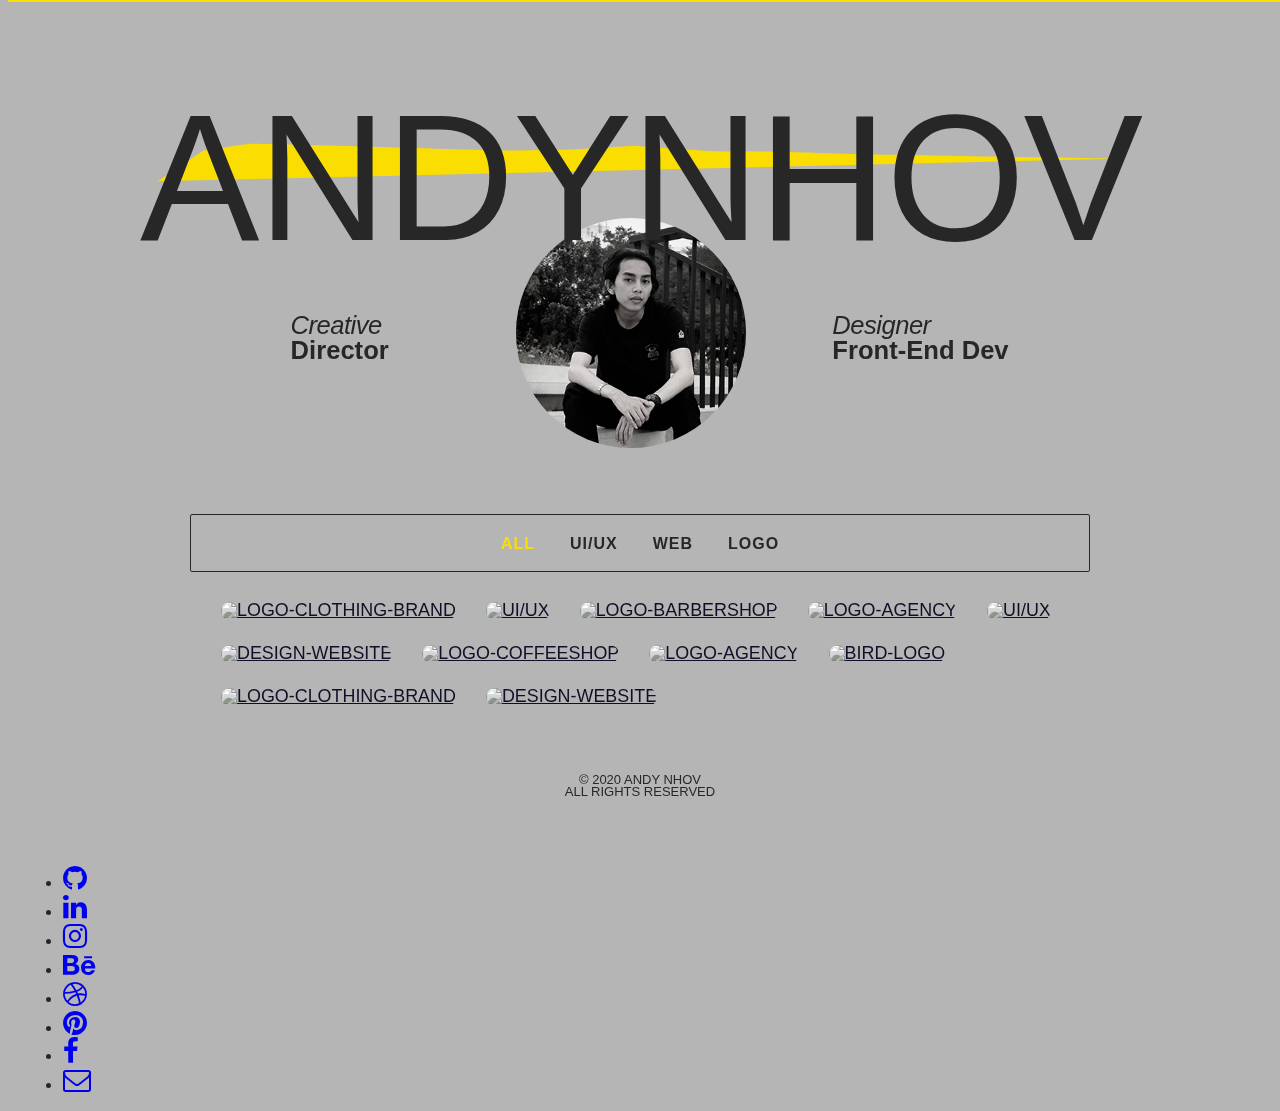
==== myportfolio.html @ e133dd64 "Update myportfolio.html" ====
<!-- /* Author : Andhi Puspianto */
<!- Copyright © 2020 Andhi Puspianto, http://andhip.github.io/links

Licensed under the Apache License, Version 2.0 (the "License");
you may not use this file except in compliance with the License.
You may obtain a copy of the License at

http://www.apache.org/licenses/LICENSE-2.0

Unless required by applicable law or agreed to in writing, software
distributed under the License is distributed on an "AS IS" BASIS,
WITHOUT WARRANTIES OR CONDITIONS OF ANY KIND, either express or implied.
See the License for the specific language governing permissions and
limitations under the License. -->
<!DOCTYPE html>
<html lang="en">

<head>
    <meta charset="UTF-8" />
    <meta name="viewport" content="width=device-width, initial-scale=1.0" />
    <meta http-equiv="X-UA-Compatible" content="ie=edge" />
    <meta name="keywords" content="Web Portfolio, Graphic Designer, Visual Identity, Web Designer, Brand Identity, Front-End Developer">
    <meta name="description" content=" Hi there, I'm Andy, a web developer and graphic designer based in Jakarta.">
    <meta name="designer" content="Andhi Puspianto. Email: andhi.puspianto10@gmail.com">
    <link rel="stylesheet" href="https://code.getmdl.io/1.3.0/material.blue-indigo.min.css">
    <link rel="stylesheet" href="https://maxcdn.bootstrapcdn.com/font-awesome/4.7.0/css/font-awesome.min.css">
    <link rel="stylesheet" href="path/to/font-awesome/css/font-awesome.min.css">
    <link href="https://fonts.googleapis.com/css2?family=Karla&display=swap" rel="stylesheet">
    <link rel="stylesheet" href="typer.css">
    <link rel="stylesheet" href="portfolio.css">
    <link rel="stylesheet" href="venobox.css">
    <script defer src="https://code.getmdl.io/1.3.0/material.min.js"></script>

    <title>Andy Nhov &map; Portfolio</title>
    <link rel="icon" href="assets/images/a_b5F_icon.ico">
    <script async src="https://www.googletagmanager.com/gtag/js?id=UA-177429414-1"></script>

    <script >
        window.onscroll = function() {myFunction()};

        function myFunction(){
            var winScroll = document.body.scrollTop || document.documentElement.scrollTop;
            var height = document.documentElement.scrollHeight - document.documentElement.clientHeight;
            var scrolled = (winScroll / height) * 100;
            document.getElementById("myBar").style.width = scrolled + "%";
        }
    </script>

</head>

<body>

    <div class="header">
        <div class="progress-container">
            <div class="progress-bar" id="myBar"></div>
        </div>
    </div>

    <div class="container">
        <header class="hero">
<!--             <div class="h-title">Temporary Website</div> -->
            <div class="h-head-w">
                <h1 class="h-head">andynhov</h1>
                <div class="h-tape w-embed">
                    <svg viewBox="0 0 422 28">
                       <g id="p-tape" transform="translate(-1.359 185.409)">

                           <path style="fill: #FADE01;" d="M5-164.2L24-177c0,0,17.5-2.8,20.3-3c2.7-0.2,104.7,2.8,109.7,2.8s17.9-0.5,19.9-0.3c2.1,0.3,32.1-1.7,32.1-1.7s34.2,2.9,42.6,2.4c8.4-0.4,52.3,1.2,52.3,1.2s75.3,1.3,82.2,1.4c6.9,0,29.8,0.7,31.4,0.4c1.5-0.,0-10.8,0c-4.5,0-65.5-1-70.5-1s-5,1-19,1s-82.1-0.7-86-0.4c-4,0.4-24.5,1.3-30.2,0.8c-5.8-0.4-7.8-1.4-13.8-1.4s-28.2,2.5-34.6,2.3s-46.3,0.3-59.4,0s-37.5-2.1-44.7-0.7C16-162.2,5-164.2,5-164.2z"></path>

                       </g>
                    </svg>
                </div>
            </div>
            <div class="h-wrap w-clearfix">
                <div class="h-box w-clearfix">
                    <h3 class="h-h3">Creative</h3>
                    <h4 class="h-h4">Director</h4>
                </div>

                <div class="h-image"></div>
                <!-- <div class="circle-shape h-image">
                    <a href="https://www.instagram.com/andynhov/" target="_blank" rel="noopener noreferrer">
                        <img src="assets/images/pp.jpg" alt="Pic" class="profile-pic" />
                    </a>
                </div> -->
                <div class="h-box w-clearfix">
                    <h3 class="h-h3">Designer</h3>
                    <h4 class="h-h4">Front-End Dev</h4>
                </div>
            </div>
            
        <!-- ====== Portfolio Section ====== -->
        <section id="portfolio" class="portfolio section-bg">
            <div class="container mt-5 mb-5">

                <div class="row">
                    <div class="col-lg-12 d-flex justify-content-center">
                        <ul id="portfolio-filters">
                            <li class="exx filter-active" data-filter="*" class="">All</li>
                            <li class="exx" data-filter=".filter-ui">UI/UX</li>
                            <li class="exx" data-filter=".filter-web">Web</li>
                            <li class="exx" data-filter=".filter-brand">Logo</li>
                        </ul>
                    </div>
                </div>

                <div class="gallery justify-content-center">
                    <div class="row portfolio-container">
                        <div class=" portfolio-item filter-brand">
                            <div class="portfolio-wrap">
                                <a href="https://www.behance.net/gallery/102761631/Suve-Clothing-Brand-Logo-Design" target="_blank">
                                    <img class="img-fluid" src="assets/images/portfolio/Suve.png"
                                        alt="logo-clothing-brand">
                                </a>
                            </div>
                        </div>

                        <div class="portfolio-item filter-ui">
                            <div class="portfolio-wrap">
                                <a href="https://www.figma.com/proto/tr7xKi8kS8IjfIXrpiZB4t/REDPOW.APPS?node-id=45%3A4&scaling=min-zoom" target="_blank">
                                    <img class="img-fluid" src="assets/images/portfolio/Redpowweb.jpg" alt="ui/ux">
                                </a>
                            </div>
                        </div>

                        <div class=" portfolio-item filter-brand">
                            <div class="portfolio-wrap">
                                <a
                                    href="https://www.behance.net/gallery/94827205/Solo-Coffee-Cuts-Barbershop-Logo-Design" target="_blank">
                                    <img class=" img-fluid" src="assets/images/portfolio/Solocoffee.png"
                                        alt="logo-barbershop">
                                </a>
                            </div>
                        </div>

                        <div class=" portfolio-item filter-brand">
                            <div class="portfolio-wrap">
                                <a href="https://www.instagram.com/p/CB8J-pupmuv/" target="_blank">
                                    <img class=" img-fluid" src="assets/images/portfolio/Provius.jpg" alt="logo-agency">
                                </a>
                            </div>
                        </div>

                        <div class=" portfolio-item filter-ui">
                            <div class="portfolio-wrap">
                                <a href="https://dribbble.com/shots/15118208-Works-UI-for-Personal-Page-Portfolios" target="_blank">
                                    <img class=" img-fluid" src="assets/images/portfolio/portfol.jpg" alt="ui/ux">
                                </a>
                            </div>
                        </div>

                        <div class=" portfolio-item filter-web">
                            <div class="portfolio-wrap">
                                <a href="https://mim01ciputat.sch.id" target="_blank">
                                    <img class="img-fluid" src="assets/images/portfolio/MIM01.jpg" alt="design-website">
                                </a>
                            </div>
                        </div>

                        <div class=" portfolio-item filter-brand">
                            <div class="portfolio-wrap">
                                <a href="https://www.instagram.com/p/CGAI5Q2gNrx/" target="_blank">
                                    <img class="img-fluid" src="assets/images/portfolio/brecoff.jpg"
                                        alt="logo-coffeeshop">
                                </a>
                            </div>
                        </div>

                        <div class=" portfolio-item filter-brand">
                            <div class="portfolio-wrap">
                                <a href="https://www.instagram.com/p/CDWXq5_gDly/" target="_blank">
                                    <img class="img-fluid" src="assets/images/portfolio/Redpow.jpg" alt="logo-agency">
                                </a>
                            </div>
                        </div>

                        <div class=" portfolio-item filter-brand">
                            <div class="portfolio-wrap">
                                <a href="#">
                                    <img class="img-fluid" src="assets/images/portfolio/bird-logo.jpg" alt="bird-logo">
                                </a>
                            </div>
                        </div>

                        <div class=" portfolio-item filter-brand">
                            <div class="portfolio-wrap">
                                <a href="https://www.behance.net/gallery/102761631/Suve-Clothing-Brand-Logo-Design" target="_blank">
                                    <img class="img-fluid" src="assets/images/portfolio/mobile-suve.jpg"
                                        alt="logo-clothing-brand">
                                </a>
                            </div>
                        </div>

                        <div class=" portfolio-item filter-web">
                            <div class="portfolio-wrap">
                                <a href="https://academy-scj.000webhostapp.com/" target="_blank">
                                    <img class="img-fluid" src="assets/images/portfolio/scj.jpg" alt="design-website">
                                </a>
                            </div>
                        </div>


                    </div>
                </div>
        </section> <!-- End Portfolio Section -->


        <div contextmenu="return: false;">
            <div class="cr" contextmenu="return: false;">
                <div class="i-copy">© 2020 Andy Nhov <br>
                    All rights reserved</div>
            </div>
        </div>
    </div>

    </div>



    <footer id="connect" class="mdl-mini-footer">
        <ul id="footer-links" class="mdl-mini-footer__link-list">
            <li>
                <a href="#" title="Github">
                    <i class="fa fa-github fa-2x" aria-hidden="true"></i>
                </a>
            </li>
            <li>
                <a href="https://www.linkedin.com/in/andhi-puspianto-6a85b61a3/" title="LinkedIn">
                    <i class="fa fa-linkedin fa-2x" aria-hidden="true"></i>
                </a>
            </li>
            <li>
                <a href="https://www.instagram.com/andynhov/" title="instagram">
                    <i class="fa fa-instagram fa-2x" aria-hidden="true"></i>
                </a>
            </li>
            <li>
                <a href="https://www.behance.net/andhipuspianto" title="Behance">
                    <i class="fa fa-behance fa-2x" aria-hidden="true"></i>
                </a>
            </li>
            <li>
                <a href="https://dribbble.com/andynhov" title="Dribbble">
                    <i class="fa fa-dribbble fa-2x" aria-hidden="true"></i>
                </a>
            </li>
            <li>
                <a href="https://id.pinterest.com/doydvsn10/_saved/" title="Pinterest">
                    <i class="fa fa-pinterest fa-2x" aria-hidden="true"></i>
                </a>
            </li>
            <li>
                <a href="https://web.facebook.com/andhi.puspianto" title="Facebook">
                    <i class="fa fa-facebook fa-2x" aria-hidden="true"></i>
                </a>
            </li>
            <li>
                <a href="mailto:andhi.puspianto10@gmail.com" title="Message">
                    <i class="fa fa-envelope-o fa-2x" aria-hidden="true"></i>
                </a>
            </li>
        </ul>
    </footer>
    <script defer src="https://code.jquery.com/jquery-2.1.3.min.js"></script>
    <script defer src="isotope.pkgd.min.js"></script>
    <script defer src="venobox.min.js"></script>
    <script defer src="script.js"></script>
    <script defer src="isotop.js"></script>

</body>

</html>
---- typer.css ----
.word{
    display: absolute;
    top: 0px;
    left: 0px;
    min-height: 1em;
 
 }
 
 .word .cursor{
   display:inline-block;
   min-width:1px;
   background:#FFF;
   margin-left:-0.5em;
   margin-top:-0.1em;
   height:1.3em;
   vertical-align: middle;
   animation: blinkCursor 1s infinite;
 }
 
 @keyframes blinkCursor{
    0% { opacity:1; }
    80%{ opacity:1; }
    80.1%{ opacity:0; }
    100%{ opacity:0; }
 }
---- portfolio.css ----
@font-face {
  font-family: "Ampersand";
  src: url("https://uploads-ssl.webflow.com/5e7d06bdcdf51b1cff1dbaf7/5e7d23cfa8e8877eb2126d63_Ampersand.woff2")
      format("woff2"),
    url("https://uploads-ssl.webflow.com/5e7d06bdcdf51b1cff1dbaf7/5e7d23cff5c4e84b2ecc86b7_Ampersand.woff")
      format("woff");
  font-weight: 400;
  font-style: normal;
}
@font-face {
  font-family: "NF Chimaera Sans";
  src: url("https://uploads-ssl.webflow.com/5e7d06bdcdf51b1cff1dbaf7/5e7d23d866bf48033514d9b8_NFChimaeraSans-Regular.woff2")
      format("woff2"),
    url("https://uploads-ssl.webflow.com/5e7d06bdcdf51b1cff1dbaf7/5e7d23d8f182b57b526b30b2_NFChimaeraSans-Regular.woff")
      format("woff");
  font-weight: 400;
  font-style: normal;
}
@font-face {
  font-family: "Saol Display";
  src: url("https://uploads-ssl.webflow.com/5e7d06bdcdf51b1cff1dbaf7/5e7d23df66bf4812a614d9c7_SaolDisplay-Regular.woff2")
      format("woff2"),
    url("https://uploads-ssl.webflow.com/5e7d06bdcdf51b1cff1dbaf7/5e7d23df66bf48d84d14d9c6_SaolDisplay-Regular.woff")
      format("woff");
  font-weight: 400;
  font-style: normal;
}
@font-face {
  font-family: "Saol Display";
  src: url("https://uploads-ssl.webflow.com/5e7d06bdcdf51b1cff1dbaf7/5e7d23e766bf48468814d9d4_SaolDisplay-ThinItalic.woff2")
      format("woff2"),
    url("https://uploads-ssl.webflow.com/5e7d06bdcdf51b1cff1dbaf7/5e7d23e71276728eb882b749_SaolDisplay-ThinItalic.woff")
      format("woff");
  font-weight: 100;
  font-style: italic;
}

:root {
  --dope-color: #000000;
  --grey-color: #e9eaeb;
  --highlight-color: #ffffff;
  --main-color: #272727;
}
*,
*::after,
*::before {
  box-sizing: border-box;
}

body {
  background-color: #b5b5b5;
  color: var(--main-color);
  font-family: "NF Chimaera Sans", sans-serif;
  font-size: 1.4vw;
  line-height: 1.4vw;
  font-family: "Karla", sans-serif;
  -webkit-tap-highlight-color: transparent;
  -webkit-font-smoothing: subpixel-antialiased;
  -webkit-font-smoothing: antialiased;
  -moz-osx-font-smoothing: grayscale;
  -webkit-overflow-scrolling: touch;
  overscroll-behavior: none;
  overflow-y: none;
  overflow-x: hidden;
}
/*Background Noise Effect */

body:before {
  animation: grain 6s steps(10) infinite;
  background-image: url("https://uploads-ssl.webflow.com/5ac3ff4f55be97394f6d2f9c/5b05cfdf12b5db82badf99f8_grain-texture.png");
  background-size: 180px 180px;
  background-repeat: repeat;
  content: "";
  height: 300%;
  left: -50%;
  opacity: 0.2;
  position: fixed;
  top: -100%;
  width: 300%;
}
@keyframes grain {
  0%,
  100% {
    transform: translate(0, 0);
  }

  10% {
    transform: translate(-5%, -10%);
  }

  20% {
    transform: translate(-15%, 5%);
  }

  30% {
    transform: translate(7%, -25%);
  }

  40% {
    transform: translate(-5%, 25%);
  }

  50% {
    transform: translate(-15%, 10%);
  }

  60% {
    transform: translate(15%, 0);
  }

  70% {
    transform: translate(0, 15%);
  }

  80% {
    transform: translate(3%, 35%);
  }

  90% {
    transform: translate(-10%, 10%);
  }
}

/* ----------------------------------------------------------------------------- 
# Header
 ----------------------------------------------------------------------------- */
.header {
  position: fixed;
  top: 0;
  z-index: 2;
  width: 100%;
}

.progress-container {
  width: 100%;
  height: 2.3px;
}

.progress-bar {
  height: 2.3px;
  background-color: #fade01;
}

/* ----------------------------------------------------------------------------- 
# Hero
 ----------------------------------------------------------------------------- */
.hero {
  padding-top: calc(8, 15vh + 0.1vw);
  width: 100%;
  height: auto;
  padding-bottom: 1vw;
}

@media (max-aspect-ratio: 46/27) {
  .hero {
    padding-top: 1.5rem;
  }
}

@media (min-aspect-ratio: 46/27) {
  .hero {
    padding-top: 3rem;
  }
}

body,
h1 {
  text-transform: uppercase;
}

h1 {
  font-weight: 400;
  font-size: 14vw;
  line-height: 11vw;
  letter-spacing: -0.01em;
  margin-top: 0;
  margin-bottom: 0;
  font-family: "Saol Display", sans-serif;
}

h2 {
  margin-top: 0;
  margin-bottom: 0;
  font-family: "Saol Display", sans-serif;
  font-weight: 400;
}
h3 {
  font-style: italic;
  font-weight: 400;
  letter-spacing: -0.02em;
  text-transform: none;
  margin-top: 0;
  margin-bottom: 0;
  font-family: "Saol Display", sans-serif;
  line-height: 2vw;
  font-style: 2vw;
}
h3,
h4 {
  margin-top: 0;
  margin-bottom: 0;
  font-family: "Saol Display", sans-serif;
  font-size: 2vw;
  line-height: 2vw;
}
.h-h4 {
  clear: both;
  text-transform: none;
  display: inline-block;
}
.h-h3,
.h-h4 {
  display: block;
}
.h-h3,
.h-h4 .h-image h2 {
  float: left;
}
.h-head {
  z-index: 2;
  margin-top: 1vw;
  padding-top: 4vw;
  position: relative;
}
.h-title {
  font-size: 16px;
  text-align: center;
  font-family: "Saol Display", sans-serif;
  text-transform: none;
}
.h-head-w {
  position: relative;
}

.h-wrap {
  position: relative;
  bottom: 3vw;
  display: -webkit-box;
  display: -webkit-flex;
  display: -ms-flexbox;
  display: flex;
  -webkit-box-pack: center;
  -webkit-justify-content: center;
  -ms-flex-pack: center;
  justify-content: center;
}
.h-box {
  margin-right: 7vw;
  margin-left: 8.5vw;
  padding-top: 8vw;
}

/* SVG Line Path */
.h-tape {
  position: absolute;
  left: 0.7vw;
  bottom: 3.7vw;
  width: 100%;
}
svg:not(root) {
  overflow: hidden;
}
.w-emved::after,
.w-emved::before {
  display: table;
}

.h-image {
  width: 18vw;
  height: 18vw;
  background-image: url(assets/images/pp.jpg);
  border-radius: 100%;
  background-position: 50% 50%;
  background-size: cover;
  background-repeat: no-repeat;
  -webkit-filter: grayscale(88%);
  filter: grayscale(88%);
  float: left;
  justify-content: center;
  align-items: center;
  margin: 7.4px;
  left: 3%;
  position: relative;
}

/* ----------------------------------------------------------------------------- 
# Container
 ----------------------------------------------------------------------------- */
.container {
  width: 90%;
  max-width: 1000px;
  margin: 20px auto;
  display: flex;
  flex-direction: column;
  text-align: center;
  display: block;
  position: relative;
  top: 0px;
  left: 0px;
  z-index: 1;
}

.circle-shape {
  width: 200px;
  height: 200px;
  position: relative;
  overflow: hidden;
  border-radius: 50%;
  border: 2px solid rgb(151, 151, 151);
  margin: 0 auto;
}

.profile-pic {
  display: inline;
  margin: 0 auto;
  height: 100%;
  width: auto;
}

.link-list a {
  color: var(--main-color);
  text-decoration: none;
  font-weight: 600;
  font-size: 17px;
}

.i-copy {
  color: var(--main-color);
  font-family: "NF Chimaera Sans", sans-serif;
  font-size: 13px;
  line-height: 1vw;
  margin-bottom: 1.5rem;
  margin-top: 3.3rem;
}

/* ----------------------------------------------------------------------------- 
# Footer
 ----------------------------------------------------------------------------- */

footer#connect {
  background-color: transparent;
  color: var(--main-color);
  position: relative;
  padding: 0.5rem;
  margin-left: 7px;
  bottom: 0;
  width: 100%;
  z-index: 1;
  justify-content: center;
}

footer#connect a {
  font-size: 14px;
}
footer#connect a:hover {
  font-size: 14px;
  color: #fade01;
  transition: all 0.25s;
}
#footer-links {
  margin: auto;
}

/* ----------------------------------------------------------------------------- 
# Portfolio
 ----------------------------------------------------------------------------- */

.gallery {
  flex-wrap: wrap;
  margin: 1rem 1rem;
}
.portfolio {
  align-items: center;
  justify-content: center;
  color: var(--main-color);
  font-family: "NF Chimaera Sans", sans-serif;
}
.portfolio img {
  border-radius: 12px;
  -webkit-filter: grayscale(90%);
  filter: grayscale(90%);
}
.portfolio img:hover {
  transition: all 0.85s;
  border-radius: 12px;
  -webkit-filter: none;
  filter: none;
}

.portfolio-item {
  overflow: hidden;
  padding: 10px 15px 8px 15px;
  margin-bottom: 7px;
  flex: 1 0 24rem;
  transform: translateZ(0);
}

.portfolio .img-fluid {
  display: block;
  width: 100%;
  height: 100%;
  object-fit: cover;
  transition: transform 400ms ease-out;
}
.portfolio .img-fluid:hover {
  transform: scale(0.94);
  /* before 1.10 */
}

.portfolio #portfolio-filters {
  border: 1px solid var(--main-color);
  box-sizing: border-box;
  margin: 20px auto;
  color: var(--main-color);
  padding: 11px;
  text-align: center;
  transition: all 0.25s;
  border-radius: 2px;
}
.portfolio p {
  font-size: 18px;
  line-height: 1.8rem;
}

.portfolio #portfolio-filters li {
  cursor: pointer;
  display: inline-block;
  padding: 10px 15px 8px 15px;
  font-size: 16px;
  font-weight: 600;
  line-height: 1;
  text-transform: uppercase;
  letter-spacing: 1px;
  color: var(--main-color);
  font-family: "NF Chimaera Sans", sans-serif;
  transition: all 0.3s ease-in-out;
}

.portfolio #portfolio-filters li:hover,
.portfolio #portfolio-filters li.filter-active {
  color: #fade01;
}

.portfolio #portfolio-filters li:last-child {
  margin-right: 0;
}

@media (max-width: 768px) {
  h1 {
    font-size: 15vw;
    line-height: 11vw;
    letter-spacing: -0.01em;
  }

  h1,
  h2 {
    margin-top: 0;
    margin-bottom: 0;
    font-family: "Saol Display", sans-serif;
    font-weight: 400;
  }
  h3 {
    font-style: italic;
    font-weight: 400;
    letter-spacing: -0.02em;
    text-transform: none;
    margin-top: 0;
    margin-bottom: 0;
    font-family: "Saol Display", sans-serif;
    line-height: 2vw;
    font-style: 2vw;
  }
  h3,
  h4 {
    margin-top: 0;
    margin-bottom: 0;
    font-family: "Saol Display", sans-serif;
    font-size: 4vw;
    line-height: 3.5vw;
  }

  .h-box {
    margin-right: 7vw;
    margin-left: 5vw;
    padding-top: 9vw;
  }

  .h-title {
    font-size: 10px;
  }
  .h-image {
    width: 25vw;
    height: 25vw;
    background-image: url(assets/images/pp.jpg);
    border-radius: 100%;
    background-position: 50% 50%;
    background-size: cover;
    background-repeat: no-repeat;
    -webkit-filter: grayscale(85%);
    filter: grayscale(85%);
    float: left;
    justify-content: center;
    align-items: center;
    margin: 3px;
    left: 3%;
    position: relative;
  }

  /* SVG Line Path */
  /* 	 .h-tape {
		position: absolute;
		left: 5.3vw;
		bottom: 3vw;
		width: 90%;
	} */
  .h-tape {
    position: absolute;
    left: 7vw;
    bottom: 4vw;
    width: 86%;
  }
  svg:not(root) {
    overflow: hidden;
  }
  .w-emved::after,
  .w-emved::before {
    display: table;
  }

  .portfolio img {
    border-radius: 6px;
    -webkit-filter: grayscale(90%);
    filter: grayscale(90%);
  }

  .portfolio #portfolio-filters li {
    cursor: pointer;
    display: inline-block;
    padding: 10px 15px 8px 15px;
    font-size: 13.3px;
    font-weight: 600;
    line-height: 1;
    text-transform: uppercase;
    letter-spacing: none;
    color: var(--main-color);
    font-family: "NF Chimaera Sans", sans-serif;
    transition: all 0.3s ease-in-out;
  }

  .i-copy {
    color: var(--main-color);
    font-size: 11px;
    line-height: 3.2vw;
  }
  footer#connect {
    background-color: transparent;
    color: var(--main-color);
    position: relative;
    padding: 0.5rem;
    margin-left: 7.5px;
    bottom: 0;
    width: 100%;
    z-index: 1;
    justify-content: center;
  }
}

@media (max-width: 360px) {
  h1 {
    font-size: 15vw;
    line-height: 11vw;
    letter-spacing: -0.01em;
  }

  h1,
  h2 {
    margin-top: 0;
    margin-bottom: 0;
    font-family: "Saol Display", sans-serif;
    font-weight: 400;
  }
  h3 {
    font-style: italic;
    font-weight: 400;
    letter-spacing: -0.02em;
    text-transform: none;
    margin-top: 0;
    margin-bottom: 0;
    font-family: "Saol Display", sans-serif;
    line-height: 2vw;
    font-style: 2vw;
  }
  h3,
  h4 {
    margin-top: 0;
    margin-bottom: 0;
    font-family: "Saol Display", sans-serif;
    font-size: 4vw;
    line-height: 3.5vw;
  }

  .h-box {
    margin-right: 7vw;
    margin-left: 5vw;
    padding-top: 9vw;
  }

  .h-title {
    font-size: 10px;
  }
  .h-image {
    width: 25vw;
    height: 25vw;
    background-image: url(assets/images/pp.jpg);
    border-radius: 100%;
    background-position: 50% 50%;
    background-size: cover;
    background-repeat: no-repeat;
    -webkit-filter: grayscale(85%);
    filter: grayscale(85%);
    float: left;
    justify-content: center;
    align-items: center;
    margin: 3px;
    left: 3%;
    position: relative;
  }

  /* SVG Line Path */
  .h-tape {
    position: absolute;
    left: 8vw;
    bottom: 4vw;
    width: 80%;
  }
  svg:not(root) {
    overflow: hidden;
  }
  .w-emved::after,
  .w-emved::before {
    display: table;
  }

  .portfolio img {
    border-radius: 6px;
    -webkit-filter: grayscale(90%);
    filter: grayscale(90%);
  }
  .portfolio #portfolio-filters li {
    cursor: pointer;
    display: inline-block;
    padding: 10px 15px 8px 15px;
    font-size: 12px;
    font-weight: 600;
    line-height: 1;
    text-transform: uppercase;
    letter-spacing: none;
    color: var(--main-color);
    font-family: "NF Chimaera Sans", sans-serif;
    transition: all 0.3s ease-in-out;
  }

  .i-copy {
    color: var(--main-color);
    font-size: 11px;
    line-height: 3.2vw;
  }
  footer#connect {
    background-color: transparent;
    color: var(--main-color);
    position: relative;
    padding: 0.5rem;
    margin-left: 7.5px;
    bottom: 0;
    width: 100%;
    z-index: 1;
    justify-content: center;
  }
}
---- venobox.css ----
/* ------ venobox.css --------*/
.vbox-overlay *, .vbox-overlay *:before, .vbox-overlay *:after{
    -webkit-backface-visibility: hidden;
    -webkit-box-sizing:border-box;
    -moz-box-sizing:border-box;
    box-sizing:border-box;
}
.vbox-overlay * { 
    -webkit-backface-visibility: visible;
    backface-visibility: visible;
}
.vbox-overlay{
    display: -webkit-flex;
    display: flex;
    -webkit-flex-direction: column;
    flex-direction: column;
    -webkit-justify-content: center;
    justify-content: center;
    -webkit-align-items: center;
    align-items: center;
    position: fixed;
    left: 0;
    top: 0;
    bottom: 0;
    right: 0;
    z-index: 1040;
    -webkit-transform:translateZ(1000px);
    transform: translateZ(1000px);
    transform-style: preserve-3d;
}

/* ----- navigation ----- */
.vbox-title{
    width: 100%;
    height: 40px;
    float: left;
    text-align: center;
    line-height: 28px;
    font-size: 12px;
    padding: 6px 40px;
    overflow: hidden;
    position: fixed;
    display: none;
    left: 0;
    z-index: 1050;
}
.vbox-close{
    cursor: pointer;
    position: fixed;
    top: -1px;
    right: 0;
    width: 50px;
    height: 40px;
    padding: 6px;
    display: block;
    background-position:10px center;
    overflow: hidden;
    font-size: 24px;
    line-height: 1;
    text-align: center;
    z-index: 1050;
}
.vbox-num{
    cursor: pointer;
    position: fixed;
    left: 0;
    height: 40px;
    display: block;
    overflow: hidden;
    line-height: 28px;
    font-size: 12px;
    padding: 6px 10px;
    display: none;
    z-index: 1050;
}
/* ----- navigation ARROWS ----- */
.vbox-next, .vbox-prev{
    position: fixed;
    top: 50%;
    margin-top: -15px;
    overflow: hidden;
    cursor: pointer;
    display: block;
    width: 45px;
    height: 45px;
    z-index: 1050;
}
.vbox-next span, .vbox-prev span{
    position: relative;
    width: 20px;
    height: 20px;
    border: 2px solid transparent;
    border-top-color: #B6B6B6;
    border-right-color: #B6B6B6;
    text-indent: -100px;
    position: absolute;
    top: 8px;
    display: block;
}
.vbox-prev{
    left: 15px;
}
.vbox-next{
    right: 15px;
}
.vbox-prev span{
    left: 10px;
    -ms-transform: rotate(-135deg);
    -webkit-transform: rotate(-135deg);
    transform: rotate(-135deg);
}
.vbox-next span{
    -ms-transform: rotate(45deg);
    -webkit-transform: rotate(45deg);
    transform: rotate(45deg);
    right: 10px;
}
/* ------- inline window ------ */
.vbox-inline{
    width: 420px;
    height: 315px;
    height: 70vh;
    padding: 10px;
    background: #fff;
    margin: 0 auto;
    overflow: auto;
    text-align: left;
}
/* ------- Video & iFrames window ------ */
.venoframe{
    max-width: 100%;
    width: 100%;
    border: none;
    width: 100%;
    height: 260px;
    height: 70vh;
}
.venoframe.vbvid{
    height: 260px;
}
@media (min-width: 768px) {
    .venoframe, .vbox-inline{
        width: 90%;
        height: 360px;
        height: 70vh;
    }
    .venoframe.vbvid{
        width: 640px;
        height: 360px;
    }
}
@media (min-width: 992px) {
    .venoframe, .vbox-inline{
        max-width: 1200px;
        width: 80%;
        height: 540px;
        height: 70vh;
    }
    .venoframe.vbvid{
        width: 960px;
        height: 540px;
    }
}
/* 
Please do NOT edit this part! 
or at least read this note: http://i.imgur.com/7C0ws9e.gif
*/
.vbox-open{
    overflow: hidden;
}
.vbox-container{
    position: absolute;
    left: 0;
    right: 0;
    top: 0;
    bottom: 0;
    overflow-x: hidden;
    overflow-y: scroll;
    overflow-scrolling: touch;
    -webkit-overflow-scrolling: touch;
    z-index: 20;
    max-height: 100%;

}

.vbox-content{
    text-align: center;
    float: left;
    width: 100%;
    position: relative;
    overflow: hidden;
    padding: 20px 4%;
}
.vbox-container img{
    max-width: 100%;
    height: auto;
}
.vbox-figlio{
    box-shadow: 0 0 12px rgba(0,0,0,0.19), 0 6px 6px rgba(0,0,0,0.23);
    max-width: 100%;
    text-align: initial;
}
img.vbox-figlio{
    -webkit-user-select: none;
-khtml-user-select: none;
-moz-user-select: none;
-o-user-select: none;
user-select: none;
}
.vbox-content.swipe-left{
    margin-left: -200px !important;
}
.vbox-content.swipe-right{
    margin-left: 200px !important;
}
.vbox-animated{
    webkit-transition: margin 300ms ease-out;
    transition: margin 300ms ease-out;
}

/* ---------- preloader ----------
 * SPINKIT 
 * http://tobiasahlin.com/spinkit/
-------------------------------- */
.sk-double-bounce,.sk-rotating-plane{width:40px;height:40px;margin:40px auto}.sk-rotating-plane{background-color:#333;-webkit-animation:sk-rotatePlane 1.2s infinite ease-in-out;animation:sk-rotatePlane 1.2s infinite ease-in-out}@-webkit-keyframes sk-rotatePlane{0%{-webkit-transform:perspective(120px) rotateX(0) rotateY(0);transform:perspective(120px) rotateX(0) rotateY(0)}50%{-webkit-transform:perspective(120px) rotateX(-180.1deg) rotateY(0);transform:perspective(120px) rotateX(-180.1deg) rotateY(0)}100%{-webkit-transform:perspective(120px) rotateX(-180deg) rotateY(-179.9deg);transform:perspective(120px) rotateX(-180deg) rotateY(-179.9deg)}}@keyframes sk-rotatePlane{0%{-webkit-transform:perspective(120px) rotateX(0) rotateY(0);transform:perspective(120px) rotateX(0) rotateY(0)}50%{-webkit-transform:perspective(120px) rotateX(-180.1deg) rotateY(0);transform:perspective(120px) rotateX(-180.1deg) rotateY(0)}100%{-webkit-transform:perspective(120px) rotateX(-180deg) rotateY(-179.9deg);transform:perspective(120px) rotateX(-180deg) rotateY(-179.9deg)}}.sk-double-bounce{position:relative}.sk-double-bounce .sk-child{width:100%;height:100%;border-radius:50%;background-color:#333;opacity:.6;position:absolute;top:0;left:0;-webkit-animation:sk-doubleBounce 2s infinite ease-in-out;animation:sk-doubleBounce 2s infinite ease-in-out}.sk-chasing-dots .sk-child,.sk-spinner-pulse,.sk-three-bounce .sk-child{background-color:#333;border-radius:100%}.sk-double-bounce .sk-double-bounce2{-webkit-animation-delay:-1s;animation-delay:-1s}@-webkit-keyframes sk-doubleBounce{0%,100%{-webkit-transform:scale(0);transform:scale(0)}50%{-webkit-transform:scale(1);transform:scale(1)}}@keyframes sk-doubleBounce{0%,100%{-webkit-transform:scale(0);transform:scale(0)}50%{-webkit-transform:scale(1);transform:scale(1)}}.sk-wave{margin:40px auto;width:50px;height:40px;text-align:center;font-size:10px}.sk-wave .sk-rect{background-color:#333;height:100%;width:6px;display:inline-block;-webkit-animation:sk-waveStretchDelay 1.2s infinite ease-in-out;animation:sk-waveStretchDelay 1.2s infinite ease-in-out}.sk-wave .sk-rect1{-webkit-animation-delay:-1.2s;animation-delay:-1.2s}.sk-wave .sk-rect2{-webkit-animation-delay:-1.1s;animation-delay:-1.1s}.sk-wave .sk-rect3{-webkit-animation-delay:-1s;animation-delay:-1s}.sk-wave .sk-rect4{-webkit-animation-delay:-.9s;animation-delay:-.9s}.sk-wave .sk-rect5{-webkit-animation-delay:-.8s;animation-delay:-.8s}@-webkit-keyframes sk-waveStretchDelay{0%,100%,40%{-webkit-transform:scaleY(.4);transform:scaleY(.4)}20%{-webkit-transform:scaleY(1);transform:scaleY(1)}}@keyframes sk-waveStretchDelay{0%,100%,40%{-webkit-transform:scaleY(.4);transform:scaleY(.4)}20%{-webkit-transform:scaleY(1);transform:scaleY(1)}}.sk-wandering-cubes{margin:40px auto;width:40px;height:40px;position:relative}.sk-wandering-cubes .sk-cube{background-color:#333;width:10px;height:10px;position:absolute;top:0;left:0;-webkit-animation:sk-wanderingCube 1.8s ease-in-out -1.8s infinite both;animation:sk-wanderingCube 1.8s ease-in-out -1.8s infinite both}.sk-chasing-dots,.sk-spinner-pulse{width:40px;height:40px;margin:40px auto}.sk-wandering-cubes .sk-cube2{-webkit-animation-delay:-.9s;animation-delay:-.9s}@-webkit-keyframes sk-wanderingCube{0%{-webkit-transform:rotate(0);transform:rotate(0)}25%{-webkit-transform:translateX(30px) rotate(-90deg) scale(.5);transform:translateX(30px) rotate(-90deg) scale(.5)}50%{-webkit-transform:translateX(30px) translateY(30px) rotate(-179deg);transform:translateX(30px) translateY(30px) rotate(-179deg)}50.1%{-webkit-transform:translateX(30px) translateY(30px) rotate(-180deg);transform:translateX(30px) translateY(30px) rotate(-180deg)}75%{-webkit-transform:translateX(0) translateY(30px) rotate(-270deg) scale(.5);transform:translateX(0) translateY(30px) rotate(-270deg) scale(.5)}100%{-webkit-transform:rotate(-360deg);transform:rotate(-360deg)}}@keyframes sk-wanderingCube{0%{-webkit-transform:rotate(0);transform:rotate(0)}25%{-webkit-transform:translateX(30px) rotate(-90deg) scale(.5);transform:translateX(30px) rotate(-90deg) scale(.5)}50%{-webkit-transform:translateX(30px) translateY(30px) rotate(-179deg);transform:translateX(30px) translateY(30px) rotate(-179deg)}50.1%{-webkit-transform:translateX(30px) translateY(30px) rotate(-180deg);transform:translateX(30px) translateY(30px) rotate(-180deg)}75%{-webkit-transform:translateX(0) translateY(30px) rotate(-270deg) scale(.5);transform:translateX(0) translateY(30px) rotate(-270deg) scale(.5)}100%{-webkit-transform:rotate(-360deg);transform:rotate(-360deg)}}.sk-spinner-pulse{-webkit-animation:sk-pulseScaleOut 1s infinite ease-in-out;animation:sk-pulseScaleOut 1s infinite ease-in-out}@-webkit-keyframes sk-pulseScaleOut{0%{-webkit-transform:scale(0);transform:scale(0)}100%{-webkit-transform:scale(1);transform:scale(1);opacity:0}}@keyframes sk-pulseScaleOut{0%{-webkit-transform:scale(0);transform:scale(0)}100%{-webkit-transform:scale(1);transform:scale(1);opacity:0}}.sk-chasing-dots{position:relative;text-align:center;-webkit-animation:sk-chasingDotsRotate 2s infinite linear;animation:sk-chasingDotsRotate 2s infinite linear}.sk-chasing-dots .sk-child{width:60%;height:60%;display:inline-block;position:absolute;top:0;-webkit-animation:sk-chasingDotsBounce 2s infinite ease-in-out;animation:sk-chasingDotsBounce 2s infinite ease-in-out}.sk-chasing-dots .sk-dot2{top:auto;bottom:0;-webkit-animation-delay:-1s;animation-delay:-1s}@-webkit-keyframes sk-chasingDotsRotate{100%{-webkit-transform:rotate(360deg);transform:rotate(360deg)}}@keyframes sk-chasingDotsRotate{100%{-webkit-transform:rotate(360deg);transform:rotate(360deg)}}@-webkit-keyframes sk-chasingDotsBounce{0%,100%{-webkit-transform:scale(0);transform:scale(0)}50%{-webkit-transform:scale(1);transform:scale(1)}}@keyframes sk-chasingDotsBounce{0%,100%{-webkit-transform:scale(0);transform:scale(0)}50%{-webkit-transform:scale(1);transform:scale(1)}}.sk-three-bounce{margin:40px auto;width:80px;text-align:center}.sk-three-bounce .sk-child{width:20px;height:20px;display:inline-block;-webkit-animation:sk-three-bounce 1.4s ease-in-out 0s infinite both;animation:sk-three-bounce 1.4s ease-in-out 0s infinite both}.sk-circle .sk-child:before,.sk-fading-circle .sk-circle:before{display:block;border-radius:100%;content:'';background-color:#333}.sk-three-bounce .sk-bounce1{-webkit-animation-delay:-.32s;animation-delay:-.32s}.sk-three-bounce .sk-bounce2{-webkit-animation-delay:-.16s;animation-delay:-.16s}@-webkit-keyframes sk-three-bounce{0%,100%,80%{-webkit-transform:scale(0);transform:scale(0)}40%{-webkit-transform:scale(1);transform:scale(1)}}@keyframes sk-three-bounce{0%,100%,80%{-webkit-transform:scale(0);transform:scale(0)}40%{-webkit-transform:scale(1);transform:scale(1)}}.sk-circle{margin:40px auto;width:40px;height:40px;position:relative}.sk-circle .sk-child{width:100%;height:100%;position:absolute;left:0;top:0}.sk-circle .sk-child:before{margin:0 auto;width:15%;height:15%;-webkit-animation:sk-circleBounceDelay 1.2s infinite ease-in-out both;animation:sk-circleBounceDelay 1.2s infinite ease-in-out both}.sk-circle .sk-circle2{-webkit-transform:rotate(30deg);-ms-transform:rotate(30deg);transform:rotate(30deg)}.sk-circle .sk-circle3{-webkit-transform:rotate(60deg);-ms-transform:rotate(60deg);transform:rotate(60deg)}.sk-circle .sk-circle4{-webkit-transform:rotate(90deg);-ms-transform:rotate(90deg);transform:rotate(90deg)}.sk-circle .sk-circle5{-webkit-transform:rotate(120deg);-ms-transform:rotate(120deg);transform:rotate(120deg)}.sk-circle .sk-circle6{-webkit-transform:rotate(150deg);-ms-transform:rotate(150deg);transform:rotate(150deg)}.sk-circle .sk-circle7{-webkit-transform:rotate(180deg);-ms-transform:rotate(180deg);transform:rotate(180deg)}.sk-circle .sk-circle8{-webkit-transform:rotate(210deg);-ms-transform:rotate(210deg);transform:rotate(210deg)}.sk-circle .sk-circle9{-webkit-transform:rotate(240deg);-ms-transform:rotate(240deg);transform:rotate(240deg)}.sk-circle .sk-circle10{-webkit-transform:rotate(270deg);-ms-transform:rotate(270deg);transform:rotate(270deg)}.sk-circle .sk-circle11{-webkit-transform:rotate(300deg);-ms-transform:rotate(300deg);transform:rotate(300deg)}.sk-circle .sk-circle12{-webkit-transform:rotate(330deg);-ms-transform:rotate(330deg);transform:rotate(330deg)}.sk-circle .sk-circle2:before{-webkit-animation-delay:-1.1s;animation-delay:-1.1s}.sk-circle .sk-circle3:before{-webkit-animation-delay:-1s;animation-delay:-1s}.sk-circle .sk-circle4:before{-webkit-animation-delay:-.9s;animation-delay:-.9s}.sk-circle .sk-circle5:before{-webkit-animation-delay:-.8s;animation-delay:-.8s}.sk-circle .sk-circle6:before{-webkit-animation-delay:-.7s;animation-delay:-.7s}.sk-circle .sk-circle7:before{-webkit-animation-delay:-.6s;animation-delay:-.6s}.sk-circle .sk-circle8:before{-webkit-animation-delay:-.5s;animation-delay:-.5s}.sk-circle .sk-circle9:before{-webkit-animation-delay:-.4s;animation-delay:-.4s}.sk-circle .sk-circle10:before{-webkit-animation-delay:-.3s;animation-delay:-.3s}.sk-circle .sk-circle11:before{-webkit-animation-delay:-.2s;animation-delay:-.2s}.sk-circle .sk-circle12:before{-webkit-animation-delay:-.1s;animation-delay:-.1s}@-webkit-keyframes sk-circleBounceDelay{0%,100%,80%{-webkit-transform:scale(0);transform:scale(0)}40%{-webkit-transform:scale(1);transform:scale(1)}}@keyframes sk-circleBounceDelay{0%,100%,80%{-webkit-transform:scale(0);transform:scale(0)}40%{-webkit-transform:scale(1);transform:scale(1)}}.sk-cube-grid{width:40px;height:40px;margin:40px auto}.sk-cube-grid .sk-cube{width:33.33%;height:33.33%;background-color:#333;float:left;-webkit-animation:sk-cubeGridScaleDelay 1.3s infinite ease-in-out;animation:sk-cubeGridScaleDelay 1.3s infinite ease-in-out}.sk-cube-grid .sk-cube1{-webkit-animation-delay:.2s;animation-delay:.2s}.sk-cube-grid .sk-cube2{-webkit-animation-delay:.3s;animation-delay:.3s}.sk-cube-grid .sk-cube3{-webkit-animation-delay:.4s;animation-delay:.4s}.sk-cube-grid .sk-cube4{-webkit-animation-delay:.1s;animation-delay:.1s}.sk-cube-grid .sk-cube5{-webkit-animation-delay:.2s;animation-delay:.2s}.sk-cube-grid .sk-cube6{-webkit-animation-delay:.3s;animation-delay:.3s}.sk-cube-grid .sk-cube7{-webkit-animation-delay:0ms;animation-delay:0ms}.sk-cube-grid .sk-cube8{-webkit-animation-delay:.1s;animation-delay:.1s}.sk-cube-grid .sk-cube9{-webkit-animation-delay:.2s;animation-delay:.2s}@-webkit-keyframes sk-cubeGridScaleDelay{0%,100%,70%{-webkit-transform:scale3D(1,1,1);transform:scale3D(1,1,1)}35%{-webkit-transform:scale3D(0,0,1);transform:scale3D(0,0,1)}}@keyframes sk-cubeGridScaleDelay{0%,100%,70%{-webkit-transform:scale3D(1,1,1);transform:scale3D(1,1,1)}35%{-webkit-transform:scale3D(0,0,1);transform:scale3D(0,0,1)}}.sk-fading-circle{margin:40px auto;width:40px;height:40px;position:relative}.sk-fading-circle .sk-circle{width:100%;height:100%;position:absolute;left:0;top:0}.sk-fading-circle .sk-circle:before{margin:0 auto;width:15%;height:15%;-webkit-animation:sk-circleFadeDelay 1.2s infinite ease-in-out both;animation:sk-circleFadeDelay 1.2s infinite ease-in-out both}.sk-fading-circle .sk-circle2{-webkit-transform:rotate(30deg);-ms-transform:rotate(30deg);transform:rotate(30deg)}.sk-fading-circle .sk-circle3{-webkit-transform:rotate(60deg);-ms-transform:rotate(60deg);transform:rotate(60deg)}.sk-fading-circle .sk-circle4{-webkit-transform:rotate(90deg);-ms-transform:rotate(90deg);transform:rotate(90deg)}.sk-fading-circle .sk-circle5{-webkit-transform:rotate(120deg);-ms-transform:rotate(120deg);transform:rotate(120deg)}.sk-fading-circle .sk-circle6{-webkit-transform:rotate(150deg);-ms-transform:rotate(150deg);transform:rotate(150deg)}.sk-fading-circle .sk-circle7{-webkit-transform:rotate(180deg);-ms-transform:rotate(180deg);transform:rotate(180deg)}.sk-fading-circle .sk-circle8{-webkit-transform:rotate(210deg);-ms-transform:rotate(210deg);transform:rotate(210deg)}.sk-fading-circle .sk-circle9{-webkit-transform:rotate(240deg);-ms-transform:rotate(240deg);transform:rotate(240deg)}.sk-fading-circle .sk-circle10{-webkit-transform:rotate(270deg);-ms-transform:rotate(270deg);transform:rotate(270deg)}.sk-fading-circle .sk-circle11{-webkit-transform:rotate(300deg);-ms-transform:rotate(300deg);transform:rotate(300deg)}.sk-fading-circle .sk-circle12{-webkit-transform:rotate(330deg);-ms-transform:rotate(330deg);transform:rotate(330deg)}.sk-fading-circle .sk-circle2:before{-webkit-animation-delay:-1.1s;animation-delay:-1.1s}.sk-fading-circle .sk-circle3:before{-webkit-animation-delay:-1s;animation-delay:-1s}.sk-fading-circle .sk-circle4:before{-webkit-animation-delay:-.9s;animation-delay:-.9s}.sk-fading-circle .sk-circle5:before{-webkit-animation-delay:-.8s;animation-delay:-.8s}.sk-fading-circle .sk-circle6:before{-webkit-animation-delay:-.7s;animation-delay:-.7s}.sk-fading-circle .sk-circle7:before{-webkit-animation-delay:-.6s;animation-delay:-.6s}.sk-fading-circle .sk-circle8:before{-webkit-animation-delay:-.5s;animation-delay:-.5s}.sk-fading-circle .sk-circle9:before{-webkit-animation-delay:-.4s;animation-delay:-.4s}.sk-fading-circle .sk-circle10:before{-webkit-animation-delay:-.3s;animation-delay:-.3s}.sk-fading-circle .sk-circle11:before{-webkit-animation-delay:-.2s;animation-delay:-.2s}.sk-fading-circle .sk-circle12:before{-webkit-animation-delay:-.1s;animation-delay:-.1s}@-webkit-keyframes sk-circleFadeDelay{0%,100%,39%{opacity:0}40%{opacity:1}}@keyframes sk-circleFadeDelay{0%,100%,39%{opacity:0}40%{opacity:1}}.sk-folding-cube{margin:40px auto;width:40px;height:40px;position:relative;-webkit-transform:rotateZ(45deg);transform:rotateZ(45deg)}.sk-folding-cube .sk-cube{float:left;width:50%;height:50%;position:relative;-webkit-transform:scale(1.1);-ms-transform:scale(1.1);transform:scale(1.1)}.sk-folding-cube .sk-cube:before{content:'';position:absolute;top:0;left:0;width:100%;height:100%;background-color:#333;-webkit-animation:sk-foldCubeAngle 2.4s infinite linear both;animation:sk-foldCubeAngle 2.4s infinite linear both;-webkit-transform-origin:100% 100%;-ms-transform-origin:100% 100%;transform-origin:100% 100%}.sk-folding-cube .sk-cube2{-webkit-transform:scale(1.1) rotateZ(90deg);transform:scale(1.1) rotateZ(90deg)}.sk-folding-cube .sk-cube3{-webkit-transform:scale(1.1) rotateZ(180deg);transform:scale(1.1) rotateZ(180deg)}.sk-folding-cube .sk-cube4{-webkit-transform:scale(1.1) rotateZ(270deg);transform:scale(1.1) rotateZ(270deg)}.sk-folding-cube .sk-cube2:before{-webkit-animation-delay:.3s;animation-delay:.3s}.sk-folding-cube .sk-cube3:before{-webkit-animation-delay:.6s;animation-delay:.6s}.sk-folding-cube .sk-cube4:before{-webkit-animation-delay:.9s;animation-delay:.9s}@-webkit-keyframes sk-foldCubeAngle{0%,10%{-webkit-transform:perspective(140px) rotateX(-180deg);transform:perspective(140px) rotateX(-180deg);opacity:0}25%,75%{-webkit-transform:perspective(140px) rotateX(0);transform:perspective(140px) rotateX(0);opacity:1}100%,90%{-webkit-transform:perspective(140px) rotateY(180deg);transform:perspective(140px) rotateY(180deg);opacity:0}}@keyframes sk-foldCubeAngle{0%,10%{-webkit-transform:perspective(140px) rotateX(-180deg);transform:perspective(140px) rotateX(-180deg);opacity:0}25%,75%{-webkit-transform:perspective(140px) rotateX(0);transform:perspective(140px) rotateX(0);opacity:1}100%,90%{-webkit-transform:perspective(140px) rotateY(180deg);transform:perspective(140px) rotateY(180deg);opacity:0}}
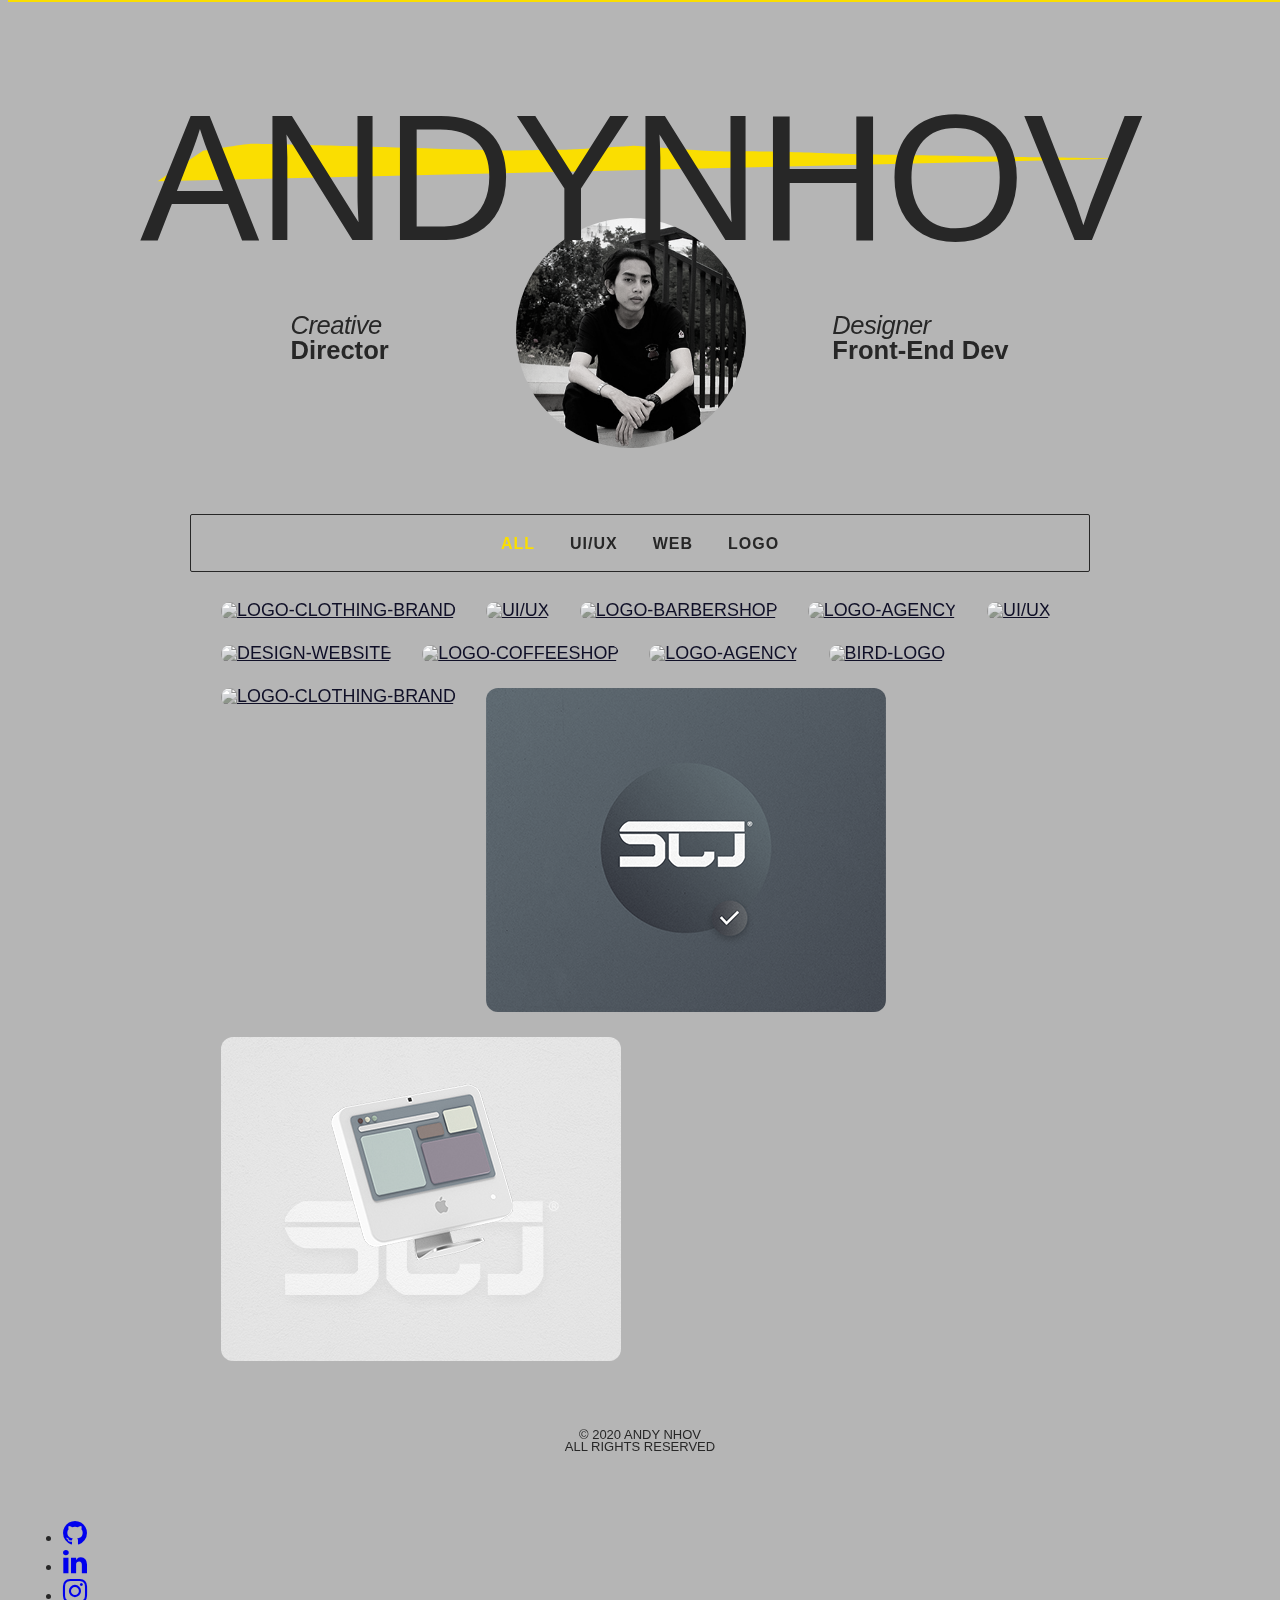
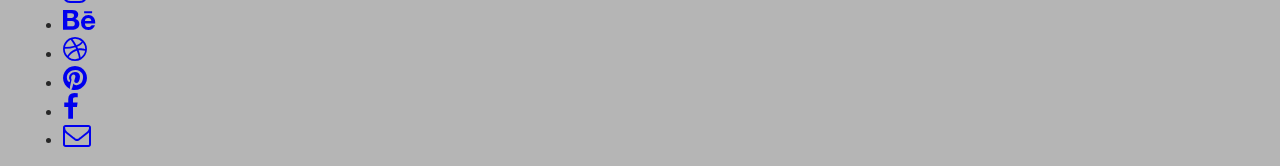
==== commit 3e5245cb: "update portfolio" ====
--- a/myportfolio.html
+++ b/myportfolio.html
@@ -191,10 +191,19 @@
                             </div>
                         </div>
 
+                        <div class=" portfolio-item filter-brand">
+                             <div class="portfolio-wrap">
+                                <a href="#" >
+                                    <img class="img-fluid" src="assets/images/portfolio/scj-logo-andynhov.png"
+                                        alt="logo-clothing-brand">
+                                </a>
+                            </div>
+                        </div>
+
                         <div class=" portfolio-item filter-web">
                             <div class="portfolio-wrap">
                                 <a href="https://academy-scj.000webhostapp.com/" target="_blank">
-                                    <img class="img-fluid" src="assets/images/portfolio/scj.jpg" alt="design-website">
+                                    <img class="img-fluid" src="assets/images/portfolio/scj-web-andynhov.jpg" alt="design-website">
                                 </a>
                             </div>
                         </div>
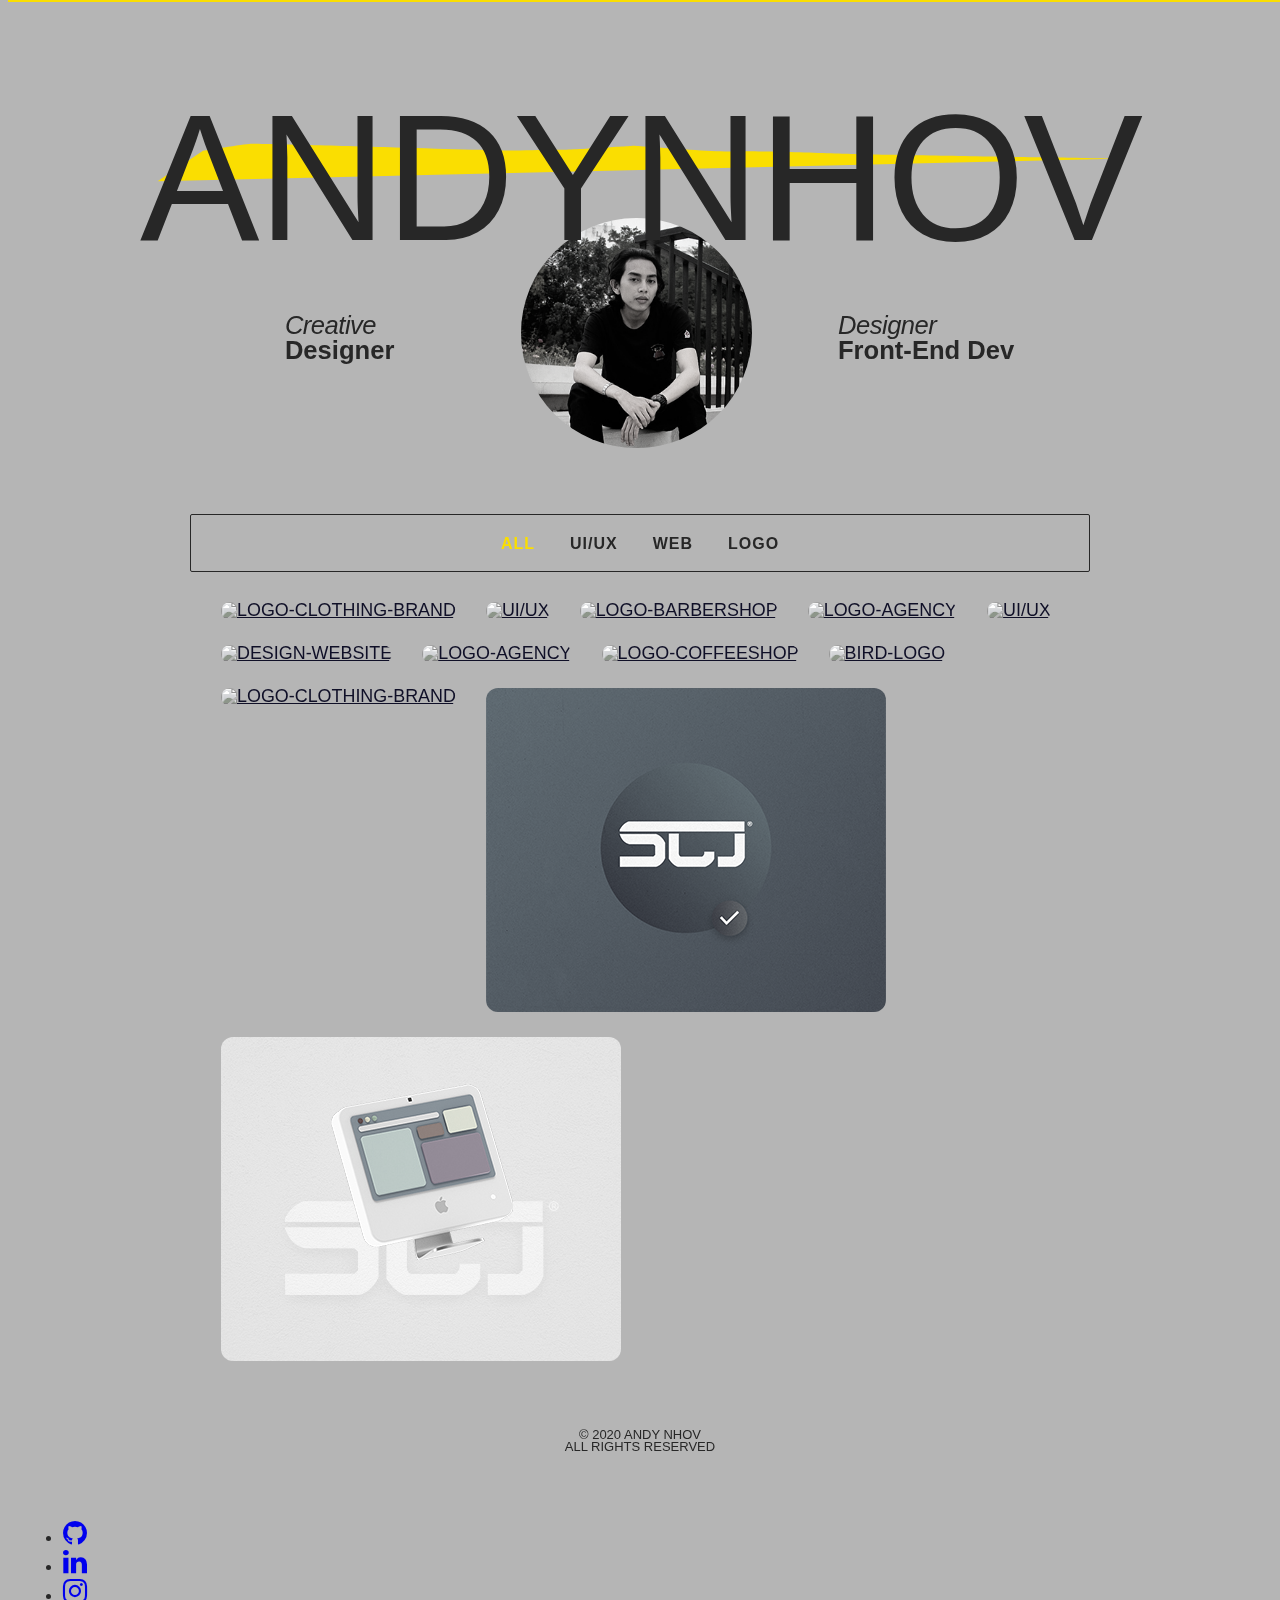
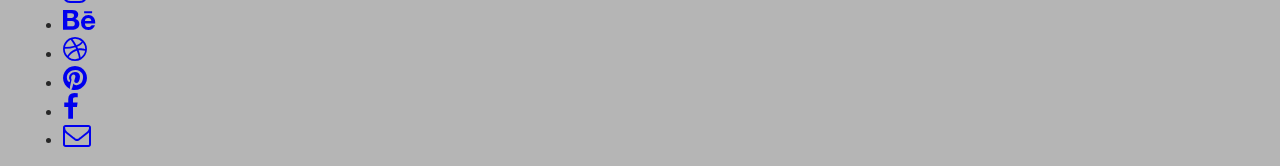
==== commit 01b91a3a: "Update myportfolio.html" ====
--- a/myportfolio.html
+++ b/myportfolio.html
@@ -37,7 +37,6 @@
 
     <script >
         window.onscroll = function() {myFunction()};
-
         function myFunction(){
             var winScroll = document.body.scrollTop || document.documentElement.scrollTop;
             var height = document.documentElement.scrollHeight - document.documentElement.clientHeight;
@@ -74,7 +73,7 @@
             <div class="h-wrap w-clearfix">
                 <div class="h-box w-clearfix">
                     <h3 class="h-h3">Creative</h3>
-                    <h4 class="h-h4">Director</h4>
+                    <h4 class="h-h4">Designer</h4>
                 </div>
 
                 <div class="h-image"></div>
@@ -159,17 +158,17 @@
 
                         <div class=" portfolio-item filter-brand">
                             <div class="portfolio-wrap">
-                                <a href="https://www.instagram.com/p/CGAI5Q2gNrx/" target="_blank">
-                                    <img class="img-fluid" src="assets/images/portfolio/brecoff.jpg"
-                                        alt="logo-coffeeshop">
-                                </a>
-                            </div>
-                        </div>
-
-                        <div class=" portfolio-item filter-brand">
-                            <div class="portfolio-wrap">
                                 <a href="https://www.instagram.com/p/CDWXq5_gDly/" target="_blank">
                                     <img class="img-fluid" src="assets/images/portfolio/Redpow.jpg" alt="logo-agency">
+                                </a>
+                            </div>
+                        </div>
+                        
+                        <div class=" portfolio-item filter-brand">
+                            <div class="portfolio-wrap">
+                                <a href="https://www.instagram.com/p/CGAI5Q2gNrx/" target="_blank">
+                                    <img class="img-fluid" src="assets/images/portfolio/brecofff3.png"
+                                        alt="logo-coffeeshop">
                                 </a>
                             </div>
                         </div>
@@ -193,7 +192,7 @@
 
                         <div class=" portfolio-item filter-brand">
                              <div class="portfolio-wrap">
-                                <a href="#" >
+                                <a href="https://www.behance.net/gallery/113626167/SCJ-Online-Training-Courses-Logo-Design" target="_blank">
                                     <img class="img-fluid" src="assets/images/portfolio/scj-logo-andynhov.png"
                                         alt="logo-clothing-brand">
                                 </a>
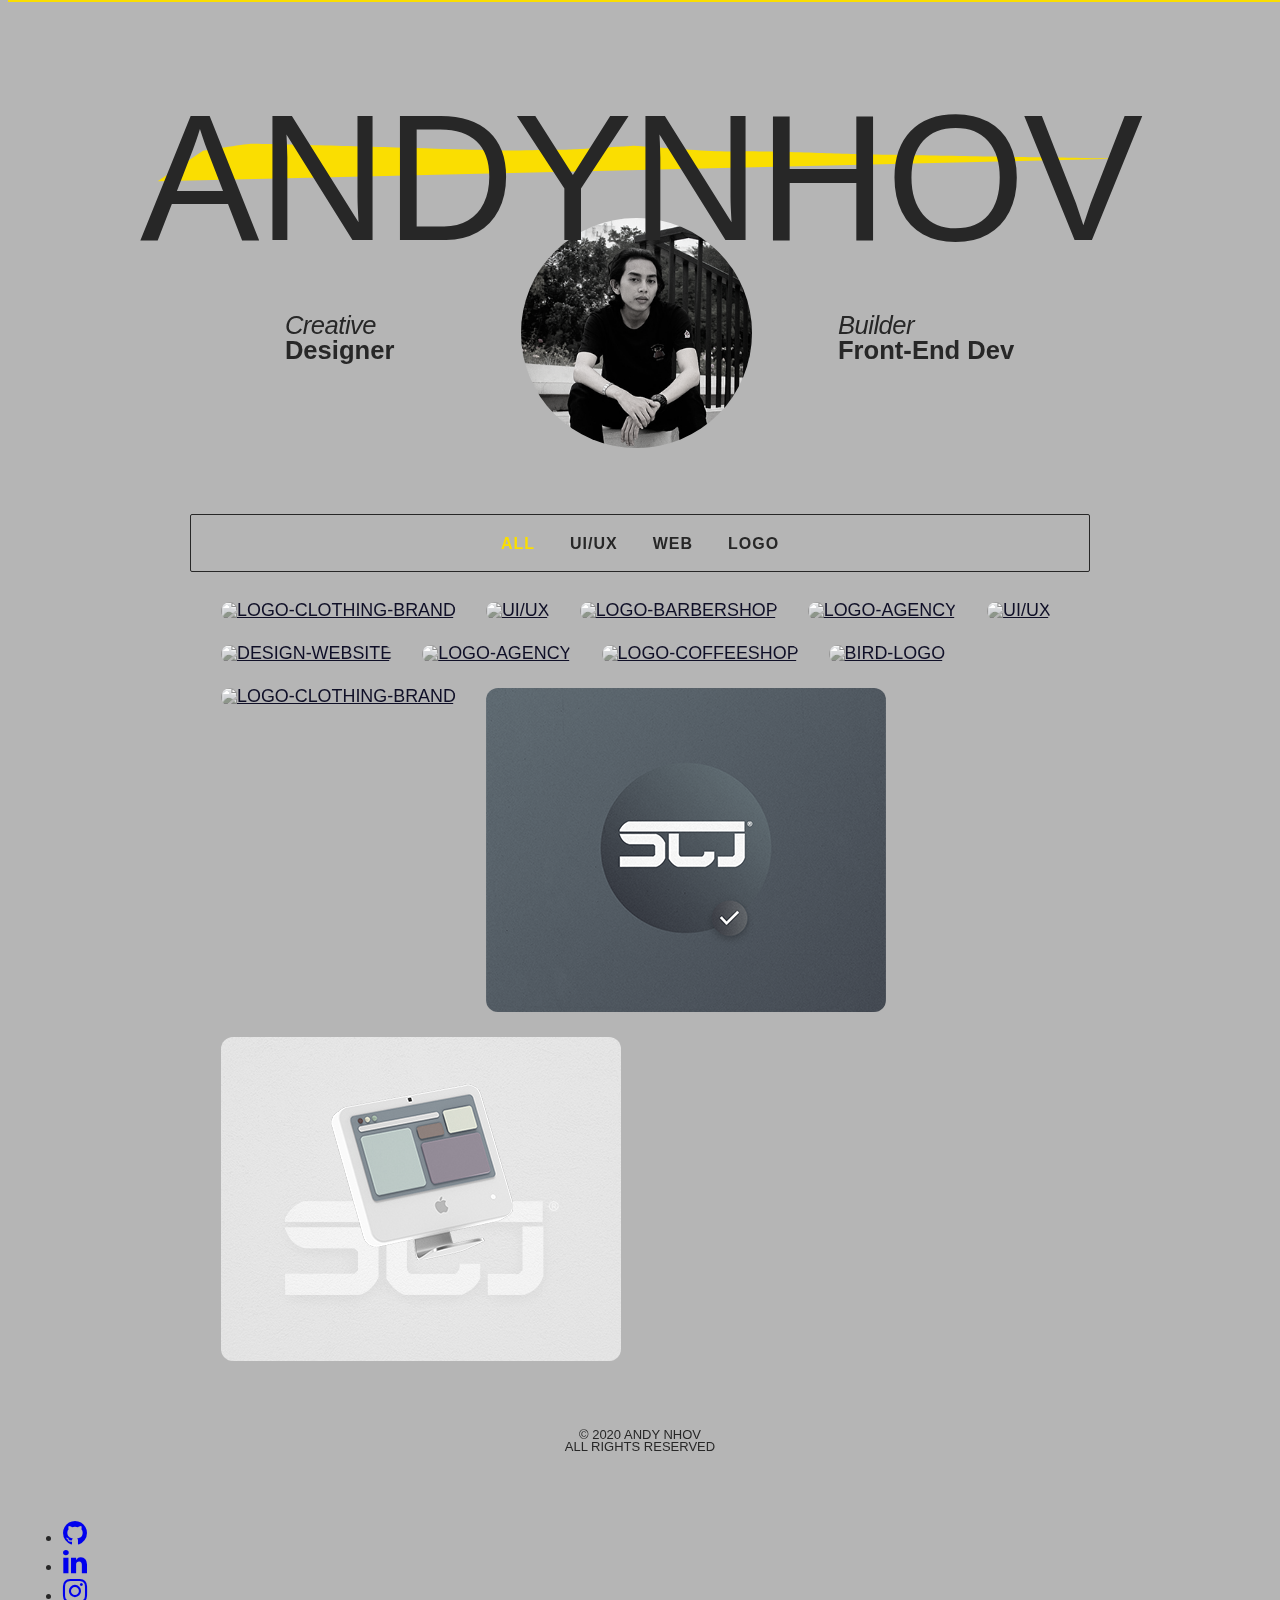
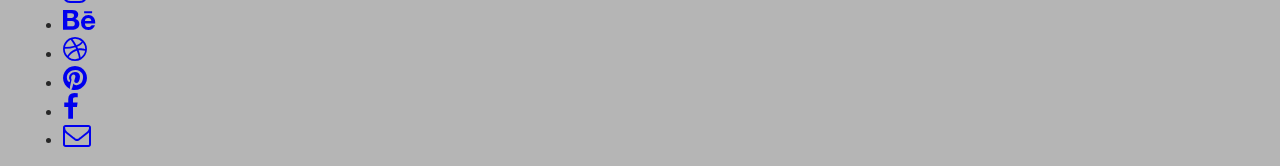
==== commit 49bb722e: "Update myportfolio.html" ====
--- a/myportfolio.html
+++ b/myportfolio.html
@@ -83,7 +83,7 @@
                     </a>
                 </div> -->
                 <div class="h-box w-clearfix">
-                    <h3 class="h-h3">Designer</h3>
+                    <h3 class="h-h3">Builder</h3>
                     <h4 class="h-h4">Front-End Dev</h4>
                 </div>
             </div>
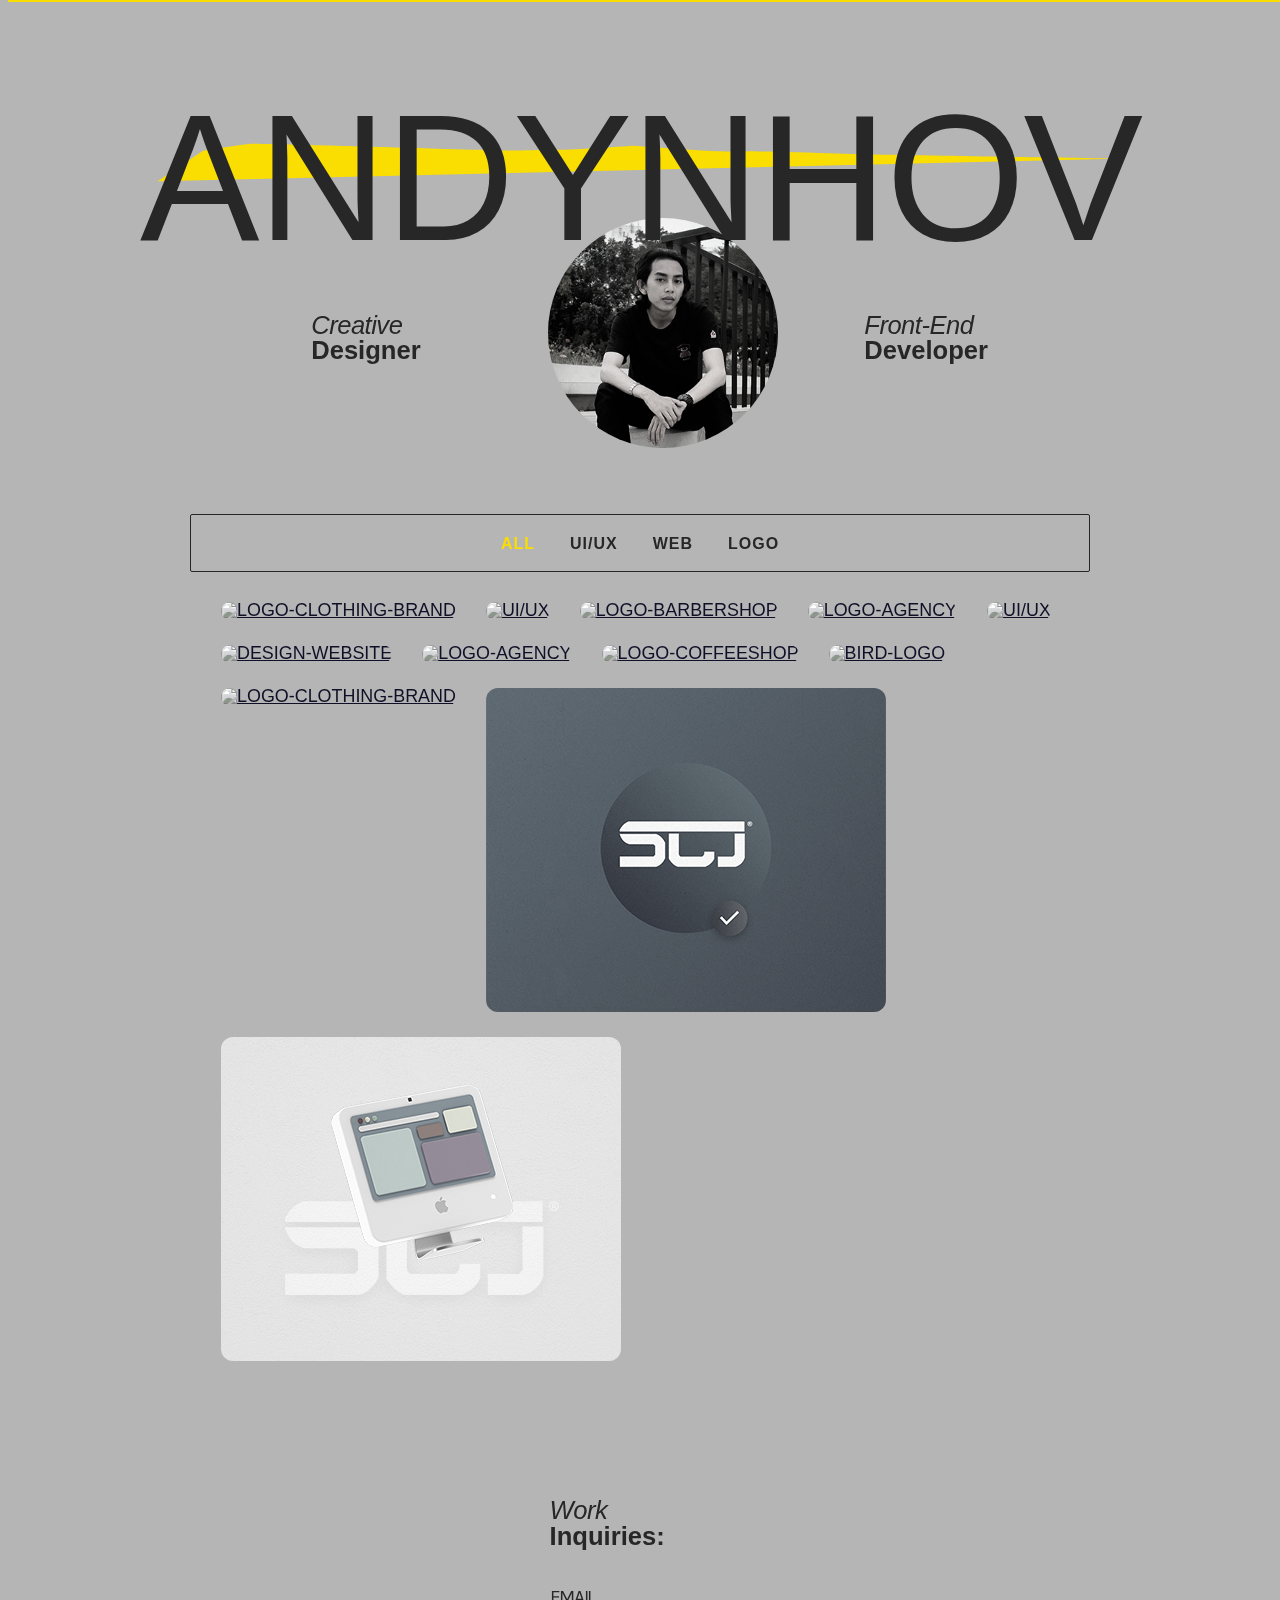
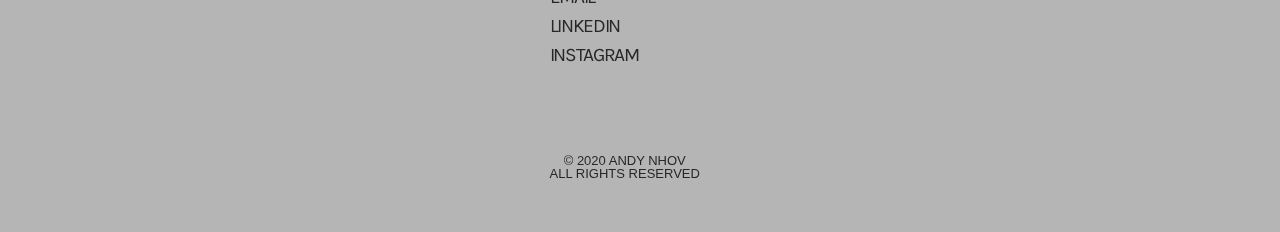
==== commit a667aba7: "modified port" ====
--- a/myportfolio.html
+++ b/myportfolio.html
@@ -83,8 +83,8 @@
                     </a>
                 </div> -->
                 <div class="h-box w-clearfix">
-                    <h3 class="h-h3">Builder</h3>
-                    <h4 class="h-h4">Front-End Dev</h4>
+                    <h3 class="h-h3">Front-End</h3>
+                    <h4 class="h-h4"> Developer</h4>
                 </div>
             </div>
             
@@ -213,19 +213,66 @@
         </section> <!-- End Portfolio Section -->
 
 
-        <div contextmenu="return: false;">
-            <div class="cr" contextmenu="return: false;">
-                <div class="i-copy">© 2020 Andy Nhov <br>
-                    All rights reserved</div>
+        <!-- info contact -->
+        <div class="info">
+            <div class="i-wrap w-clearfix">
+                <div class="i-box w-clearfix">
+                    <h3 class="h-h3 wrk">
+                        Work
+                    </h3>
+                    <h4 class="h-h4 inq">
+                        Inquiries:
+                    </h4>
+                </div>
+                <div class="i-list w-clearfix">
+                    <div class="i-item">
+                        <a class="i-link" target="_blank" rel="noopener" href="mailto:andhi.puspianto10@gmail.com">
+                            Email
+                        </a>
+                        <div class="underline w-embed"></div>
+                    </div>
+                    <div class="i-item">
+                        <a class="i-link" target="_blank" rel="noopener" href="https://www.linkedin.com/in/andhi-puspianto-6a85b61a3/">
+                            LinkedIn
+                        </a>
+                        <div class="underline w-embed"></div>
+                    </div>
+                    <!-- <div class="i-item">
+                        <a class="i-link" target="_blank" rel="noopener" href="https://t.me/andynhov">
+                            Telegram
+                        </a>
+                        <div class="underline w-embed"></div>
+                    </div> -->
+                    <div class="i-item">
+                        <a class="i-link" target="_blank" rel="noopener" href="https://www.instagram.com/andynhov/">
+                            Instagram
+                        </a>
+                        <div class="underline w-embed"></div>
+                    </div>
+
+                    <div class="i-footer">
+                        <div contextmenu="return: false;">
+                            <div class="cr" contextmenu="return: false;">
+                                <div class="i-copy">© 2020 Andy Nhov <br>
+                                    All rights reserved
+                                </div>
+                            </div>
+                        </div>
+                    </div>
+
+                </div>
             </div>
         </div>
+
+
+        
     </div>
 
     </div>
 
 
 
-    <footer id="connect" class="mdl-mini-footer">
+    <!-- <footer id="connect" class="mdl-mini-footer">
         <ul id="footer-links" class="mdl-mini-footer__link-list">
             <li>
                 <a href="#" title="Github">
@@ -268,7 +315,7 @@
                 </a>
             </li>
         </ul>
-    </footer>
+    </footer> -->
     <script defer src="https://code.jquery.com/jquery-2.1.3.min.js"></script>
     <script defer src="isotope.pkgd.min.js"></script>
     <script defer src="venobox.min.js"></script>
--- a/portfolio.css
+++ b/portfolio.css
@@ -159,7 +159,7 @@
 
 @media (min-aspect-ratio: 46/27) {
   .hero {
-    padding-top: 3rem;
+    padding-top: 1rem;
   }
 }
 
@@ -260,8 +260,8 @@
 svg:not(root) {
   overflow: hidden;
 }
-.w-emved::after,
-.w-emved::before {
+.w-embed::after,
+.w-embed::before {
   display: table;
 }
 
@@ -323,14 +323,72 @@
   font-weight: 600;
   font-size: 17px;
 }
+/* ----------------------------------------------------------------------------- 
+# Info
+ ----------------------------------------------------------------------------- */
+@media (min-width: 991px) {
+  .i-link::after {
+    content: "";
+    position: absolute;
+    width: 100%;
+    transform: scaleX(0);
+    height: 2px;
+    top: 1.6vw;
+    bottom: 0;
+    left: 0;
+    background-color: #0d0d0d;
+    transform-origin: bottom right;
+    transition: transform 0.4s ease-out;
+  }
+  .i-link:hover::after {
+    transform: scaleX(1);
+    transform-origin: bottom left;
+  }
+}
+
+.info {
+  height: auto;
+  padding-bottom: 4vw;
+}
+.i-wrap {
+  padding-top: 8vw;
+  padding-left: 32vw;
+}
+.i-box {
+  float: left;
+}
+.i-list {
+  margin-top: 3vw;
+  clear: both;
+  float: left;
+}
+.i-item {
+  margin-bottom: 0.8vw;
+  float: left;
+  position: relative;
+  clear: both;
+}
+.i-link {
+  letter-spacing: -0.06em;
+  text-decoration: none;
+  color: var(--main-color);
+  font-size: 1.5vw;
+  letter-spacing: -0.07em;
+  background-color: transparent;
+}
+
+.i-footer {
+  margin-top: 5rem;
+  clear: both;
+  float: left;
+  margin-bottom: 4vw;
+}
 
 .i-copy {
   color: var(--main-color);
   font-family: "NF Chimaera Sans", sans-serif;
   font-size: 13px;
   line-height: 1vw;
-  margin-bottom: 1.5rem;
-  margin-top: 3.3rem;
 }
 
 /* ----------------------------------------------------------------------------- 
@@ -475,7 +533,7 @@
     margin-top: 0;
     margin-bottom: 0;
     font-family: "Saol Display", sans-serif;
-    font-size: 4vw;
+    font-size: 4.3vw;
     line-height: 3.5vw;
   }
 
@@ -522,8 +580,8 @@
   svg:not(root) {
     overflow: hidden;
   }
-  .w-emved::after,
-  .w-emved::before {
+  .w-embed::after,
+  .w-embed::before {
     display: table;
   }
 
@@ -545,6 +603,36 @@
     color: var(--main-color);
     font-family: "NF Chimaera Sans", sans-serif;
     transition: all 0.3s ease-in-out;
+  }
+
+  .info {
+    height: auto;
+    padding-bottom: 4vw;
+  }
+
+  .i-wrap {
+    padding-top: 10vw;
+    padding-left: 32vw;
+  }
+
+  .i-list {
+    margin-top: 3vw;
+    clear: both;
+    float: left;
+  }
+  .i-item {
+    margin-bottom: 0.8vw;
+    float: left;
+    position: relative;
+    clear: both;
+  }
+  .i-link {
+    letter-spacing: -0.03em;
+    text-decoration: none;
+    color: var(--main-color);
+    background-color: transparent;
+    font-size: 4.3vw;
+    line-height: 1.2em;
   }
 
   .i-copy {
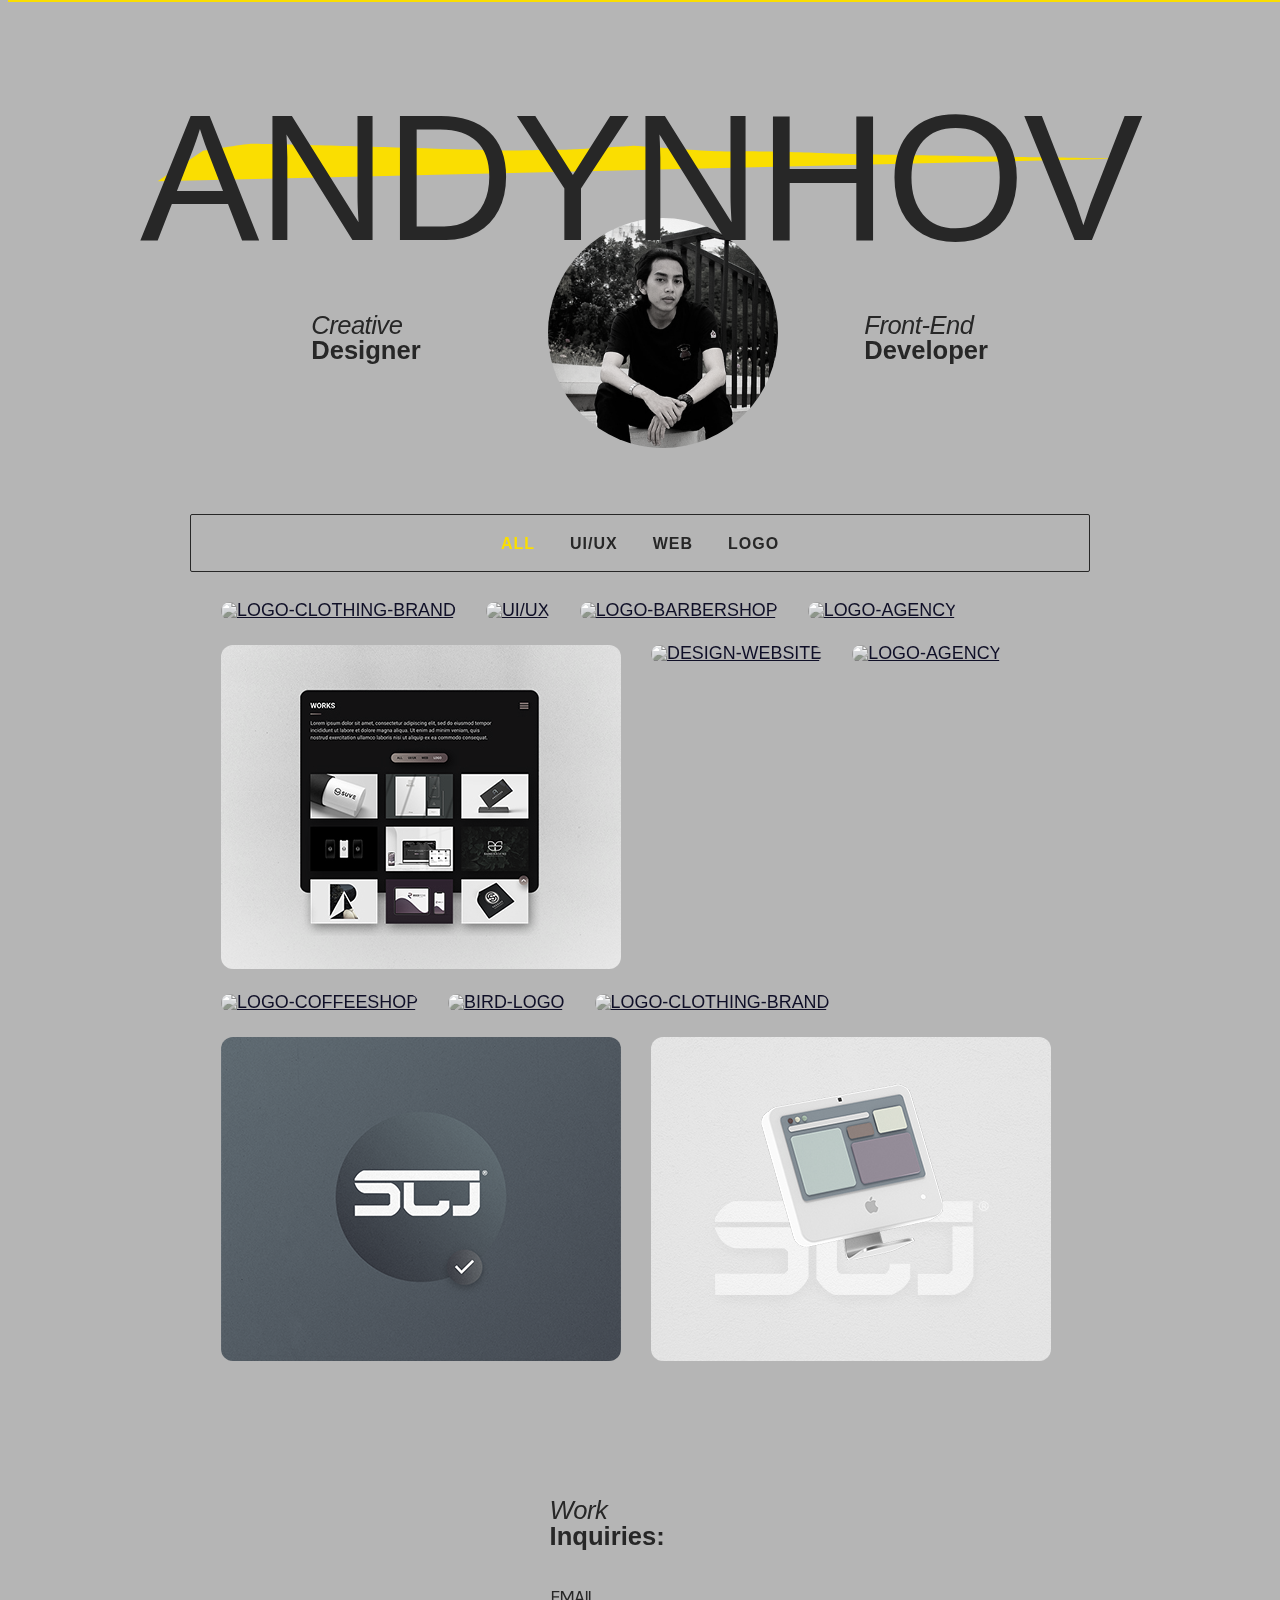
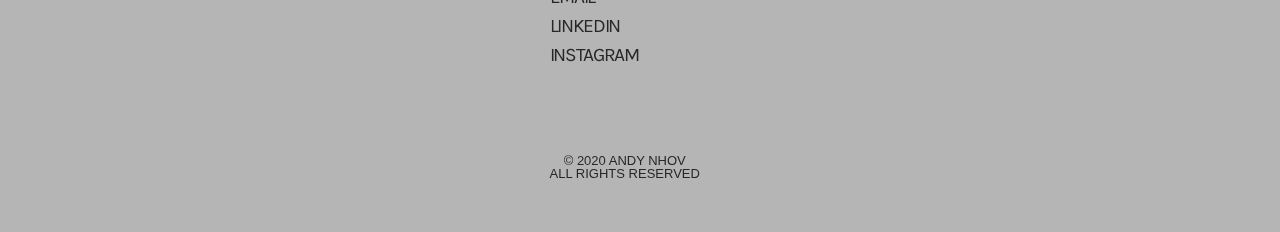
==== commit b5e4946a: "update port and indx" ====
--- a/myportfolio.html
+++ b/myportfolio.html
@@ -25,8 +25,8 @@
     <link rel="stylesheet" href="https://code.getmdl.io/1.3.0/material.blue-indigo.min.css">
     <link rel="stylesheet" href="https://maxcdn.bootstrapcdn.com/font-awesome/4.7.0/css/font-awesome.min.css">
     <link rel="stylesheet" href="path/to/font-awesome/css/font-awesome.min.css">
+    <link rel="stylesheet" href="assets/Vendor/icofont/icofont.min.css">
     <link href="https://fonts.googleapis.com/css2?family=Karla&display=swap" rel="stylesheet">
-    <link rel="stylesheet" href="typer.css">
     <link rel="stylesheet" href="portfolio.css">
     <link rel="stylesheet" href="venobox.css">
     <script defer src="https://code.getmdl.io/1.3.0/material.min.js"></script>
@@ -49,6 +49,7 @@
 
 <body>
 
+  <a href="#" class="back-to-top"><i class="icofont-thin-up icofont-2x"></i></a>
     <div class="header">
         <div class="progress-container">
             <div class="progress-bar" id="myBar"></div>
@@ -175,7 +176,7 @@
 
                         <div class=" portfolio-item filter-brand">
                             <div class="portfolio-wrap">
-                                <a href="#">
+                                <a href="https://dribbble.com/shots/15156554-Hummingbird-Logo-Design" target="_blank">
                                     <img class="img-fluid" src="assets/images/portfolio/bird-logo.jpg" alt="bird-logo">
                                 </a>
                             </div>
@@ -316,11 +317,14 @@
             </li>
         </ul>
     </footer> -->
+
     <script defer src="https://code.jquery.com/jquery-2.1.3.min.js"></script>
+    <script defer src="assets/JS/jquery.easing.1.3.js"></script>
     <script defer src="isotope.pkgd.min.js"></script>
+    <script defer src="isotop.js"></script>
     <script defer src="venobox.min.js"></script>
     <script defer src="script.js"></script>
-    <script defer src="isotop.js"></script>
+    <script defer src="assets/JS/script.js"></script>
 
 </body>
 
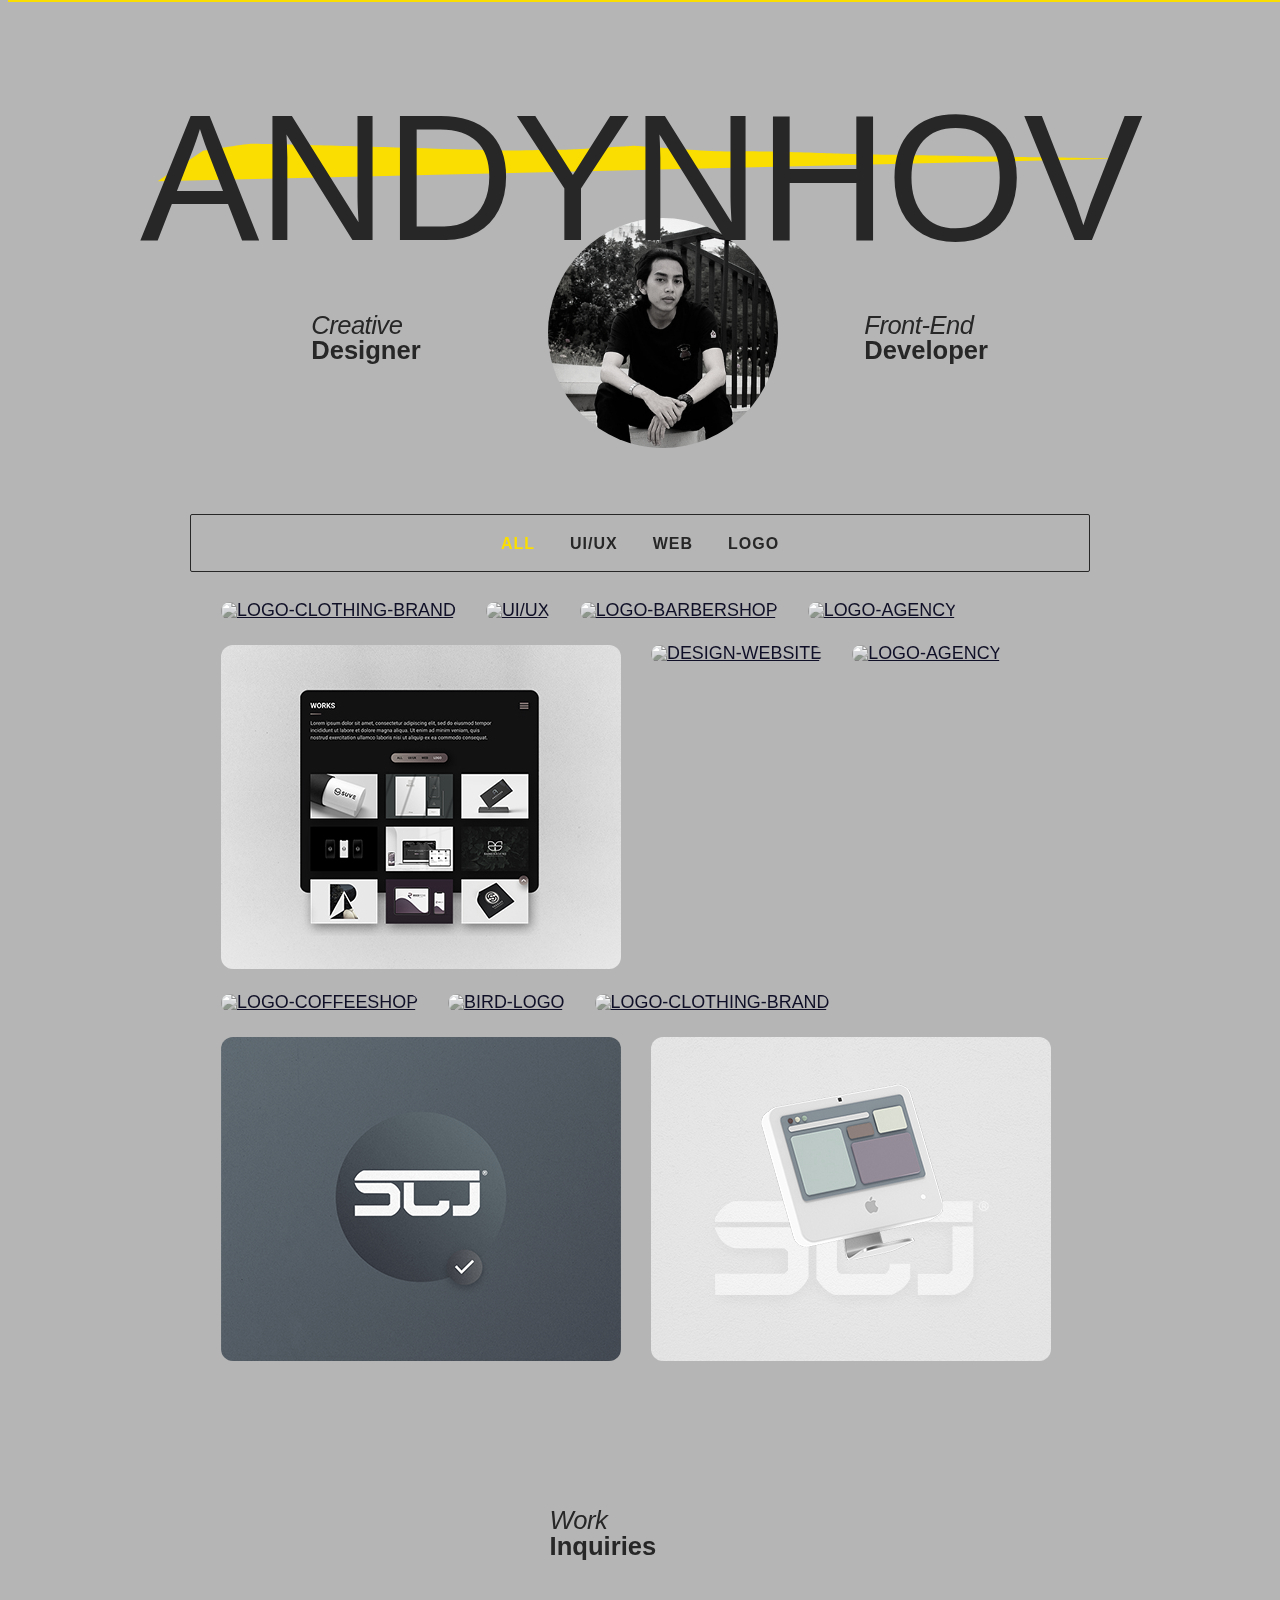
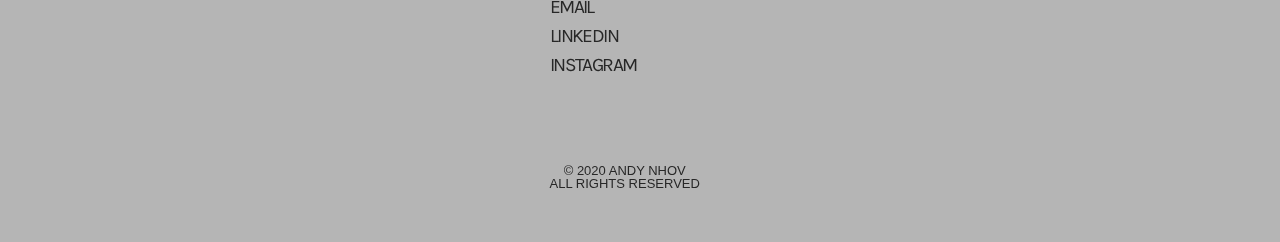
==== commit 6e06da27: "update port" ====
--- a/myportfolio.html
+++ b/myportfolio.html
@@ -222,7 +222,7 @@
                         Work
                     </h3>
                     <h4 class="h-h4 inq">
-                        Inquiries:
+                        Inquiries
                     </h4>
                 </div>
                 <div class="i-list w-clearfix">
--- a/portfolio.css
+++ b/portfolio.css
@@ -40,6 +40,7 @@
   --grey-color: #e9eaeb;
   --highlight-color: #ffffff;
   --main-color: #272727;
+  --life-color: #fade01;
 }
 *,
 *::after,
@@ -351,7 +352,7 @@
   padding-bottom: 4vw;
 }
 .i-wrap {
-  padding-top: 8vw;
+  padding-top: 8.8vw;
   padding-left: 32vw;
 }
 .i-box {
@@ -369,11 +370,10 @@
   clear: both;
 }
 .i-link {
-  letter-spacing: -0.06em;
   text-decoration: none;
   color: var(--main-color);
   font-size: 1.5vw;
-  letter-spacing: -0.07em;
+  letter-spacing: -0.08em;
   background-color: transparent;
 }
 
@@ -389,6 +389,7 @@
   font-family: "NF Chimaera Sans", sans-serif;
   font-size: 13px;
   line-height: 1vw;
+  float: left;
 }
 
 /* ----------------------------------------------------------------------------- 
@@ -501,6 +502,39 @@
 
 .portfolio #portfolio-filters li:last-child {
   margin-right: 0;
+}
+
+/* ===========BACK2TOP========== */
+.back-to-top {
+  position: fixed;
+  display: none;
+  width: 45px;
+  height: 45px;
+  border: solid 1px var(--main-color);
+  border-radius: 50px;
+  right: 18px;
+  bottom: 25px;
+  background: transparent;
+  color: var(--main-color);
+  z-index: 99999;
+}
+
+.back-to-top i {
+  color: var(--main-color);
+  font-size: 24px;
+  font-weight: 700;
+  position: absolute;
+  padding: 8px 8px 8px 9.2px;
+}
+
+.back-to-top:hover {
+  color: var(--life-color);
+  background: #27272718;
+  -webkit-transition: all 0.5s 0s ease-in-out;
+  -moz-transition: all 0.5s 0s ease-in-out;
+  -o-transition: all 0.5s 0s ease-in-out;
+  transition: all 0.5s 0s ease-in-out;
+  bottom: 2.2rem;
 }
 
 @media (max-width: 768px) {
@@ -605,6 +639,24 @@
     transition: all 0.3s ease-in-out;
   }
 
+  .i-link::after {
+    content: "";
+    position: absolute;
+    width: 100%;
+    transform: scaleX(0);
+    height: 2px;
+    top: 1.6vw;
+    bottom: 0;
+    left: 0;
+    background-color: #0d0d0d;
+    transform-origin: bottom right;
+    transition: transform 0.4s ease-out;
+  }
+  .i-link:hover::after {
+    transform: scaleX(1);
+    transform-origin: bottom left;
+  }
+
   .info {
     height: auto;
     padding-bottom: 4vw;
@@ -764,4 +816,37 @@
     z-index: 1;
     justify-content: center;
   }
-}
+
+  /* ===========BACK2TOP========== */
+  .back-to-top {
+    position: fixed;
+    display: none;
+    width: 45px;
+    height: 45px;
+    border: solid 1px var(--main-color);
+    border-radius: 50px;
+    right: 15px;
+    bottom: 25px;
+    background: transparent;
+    color: var(--main-color);
+    z-index: 99999;
+  }
+
+  .back-to-top i {
+    color: var(--main-color);
+    font-size: 24px;
+    font-weight: 700;
+    position: absolute;
+    padding: 8px 8px 8px 9.2px;
+  }
+
+  .back-to-top:hover {
+    color: var(--life-color);
+    background: #27272718;
+    -webkit-transition: all 0.5s 0s ease-in-out;
+    -moz-transition: all 0.5s 0s ease-in-out;
+    -o-transition: all 0.5s 0s ease-in-out;
+    transition: all 0.5s 0s ease-in-out;
+    bottom: 2.2rem;
+  }
+}
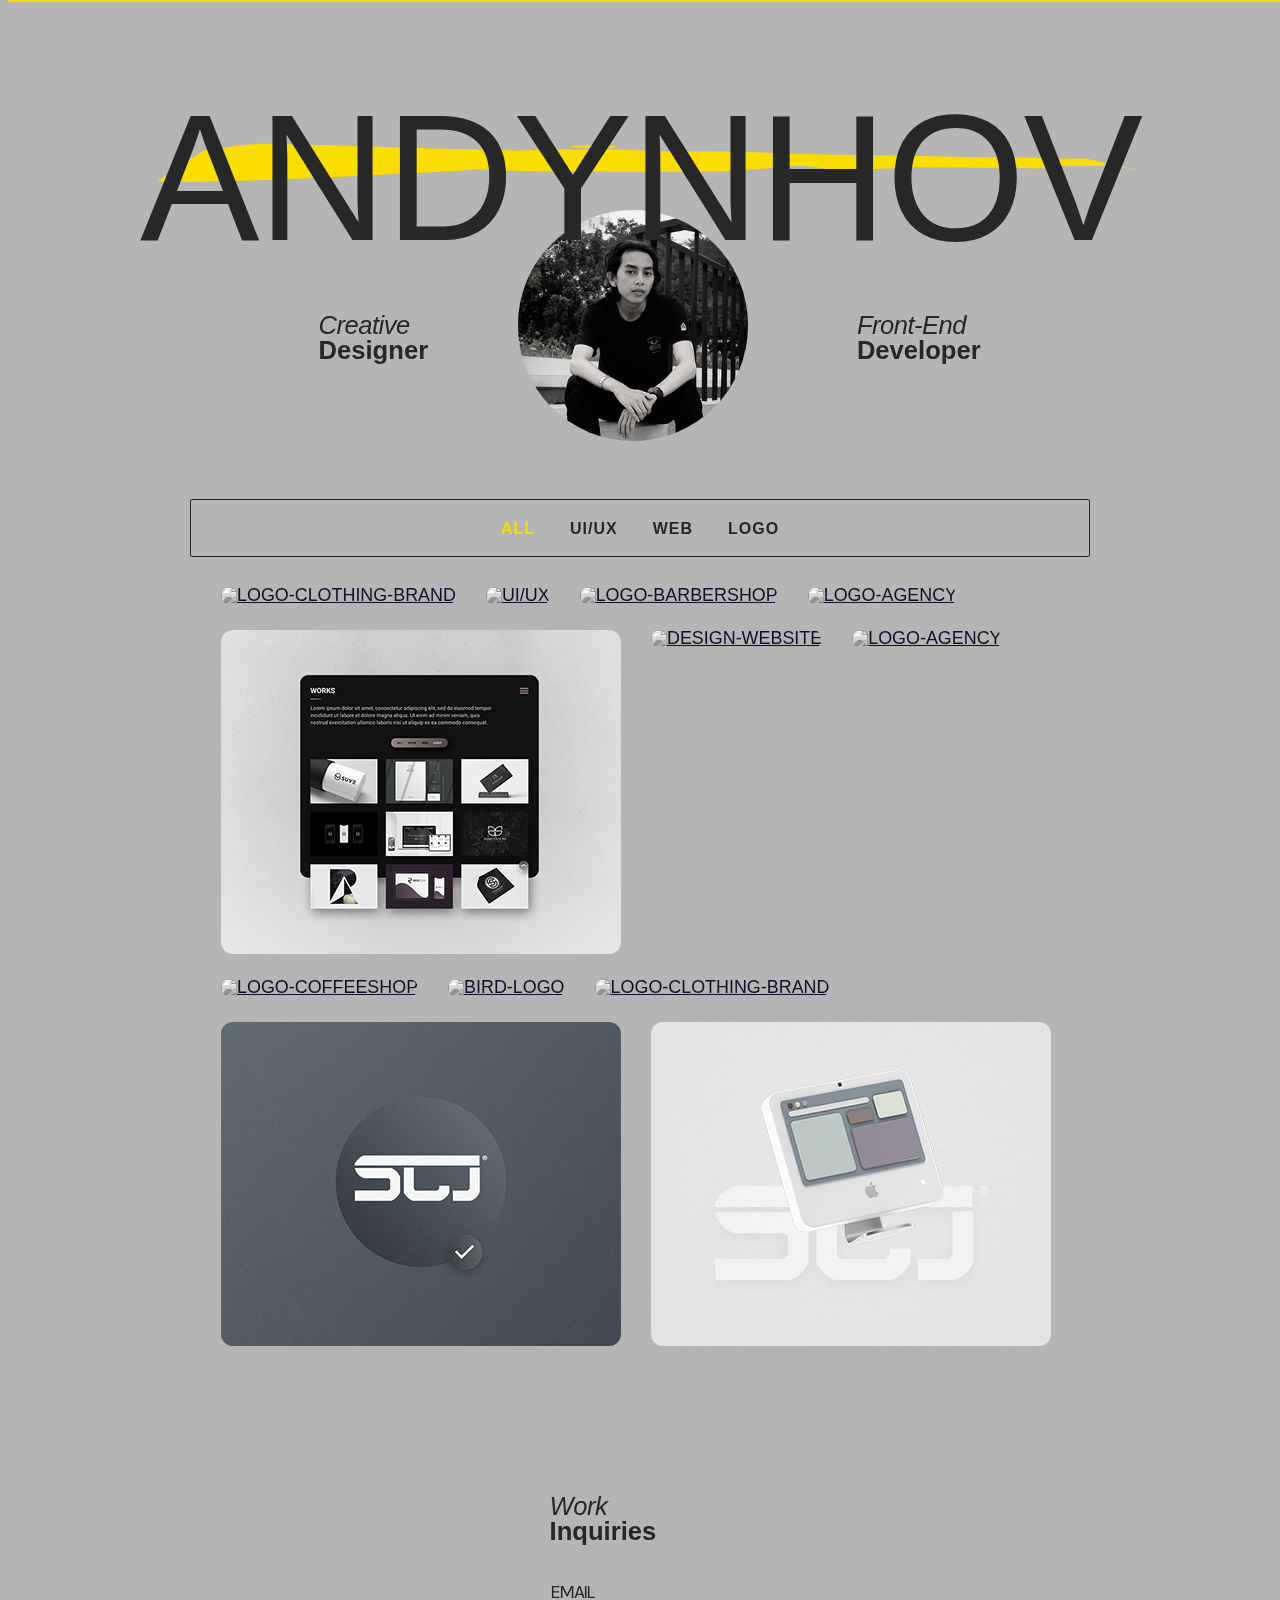
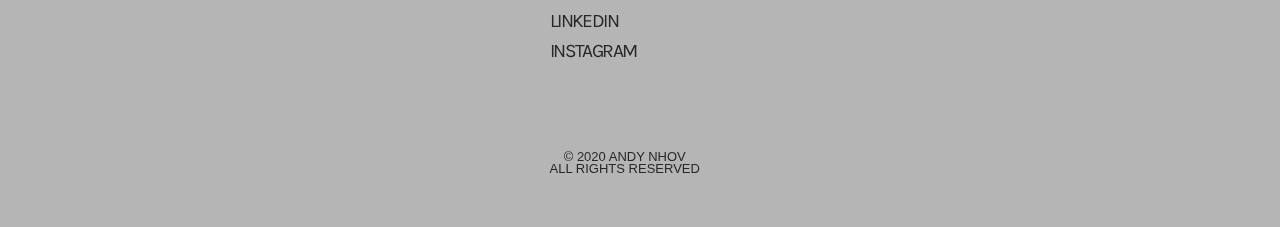
==== commit f837b88b: "update port" ====
--- a/myportfolio.html
+++ b/myportfolio.html
@@ -65,7 +65,7 @@
                     <svg viewBox="0 0 422 28">
                        <g id="p-tape" transform="translate(-1.359 185.409)">
 
-                           <path style="fill: #FADE01;" d="M5-164.2L24-177c0,0,17.5-2.8,20.3-3c2.7-0.2,104.7,2.8,109.7,2.8s17.9-0.5,19.9-0.3c2.1,0.3,32.1-1.7,32.1-1.7s34.2,2.9,42.6,2.4c8.4-0.4,52.3,1.2,52.3,1.2s75.3,1.3,82.2,1.4c6.9,0,29.8,0.7,31.4,0.4c1.5-0.,0-10.8,0c-4.5,0-65.5-1-70.5-1s-5,1-19,1s-82.1-0.7-86-0.4c-4,0.4-24.5,1.3-30.2,0.8c-5.8-0.4-7.8-1.4-13.8-1.4s-28.2,2.5-34.6,2.3s-46.3,0.3-59.4,0s-37.5-2.1-44.7-0.7C16-162.2,5-164.2,5-164.2z"></path>
+                           <path style="fill: #FADE01;" d="M5-164.2L24-177c0,0,17.5-2.8,24.3-3c2.7-0.2,104.7,2.9,109.7,2.8s17.9-0.5,19.9-0.3c2.1,0.3,40.1-1.7,9.1-1.7s34.2,2.9,42.6,2.4c8.4-0.4,52.3,1.2,52.3,1.2s75.3,1.3,82.2,1.4c6.9,0,29.8,0.7,31.4,0.4c1.5-0.4,19.5,4.6,22.5,4.2s4,0-2.8,0c-4.5,0-0.5-1-20.5-1s-5,1-19,1s-56.1-0.7-56-0.4c-4,0.4-24.5,1.3-30.2,0.8c-5.8-0.4-7.8-1.4-13.8-1.4s-28.2,2.5-34.6,2.3s-1.3,0.3-59.4,0s-37.5-2.1-44.7-0.7C16-162.2,5-164.2,5-164.2z"></path>
 
                        </g>
                     </svg>
--- a/portfolio.css
+++ b/portfolio.css
@@ -279,8 +279,6 @@
   float: left;
   justify-content: center;
   align-items: center;
-  margin: 7.4px;
-  left: 3%;
   position: relative;
 }
 
@@ -593,8 +591,6 @@
     float: left;
     justify-content: center;
     align-items: center;
-    margin: 3px;
-    left: 3%;
     position: relative;
   }
 
@@ -607,9 +603,9 @@
 	} */
   .h-tape {
     position: absolute;
-    left: 7vw;
-    bottom: 4vw;
-    width: 86%;
+    left: 6.7vw;
+    bottom: 5.4vw;
+    width: 92%;
   }
   svg:not(root) {
     overflow: hidden;
@@ -668,7 +664,7 @@
   }
 
   .i-list {
-    margin-top: 3vw;
+    margin-top: 6vw;
     clear: both;
     float: left;
   }
